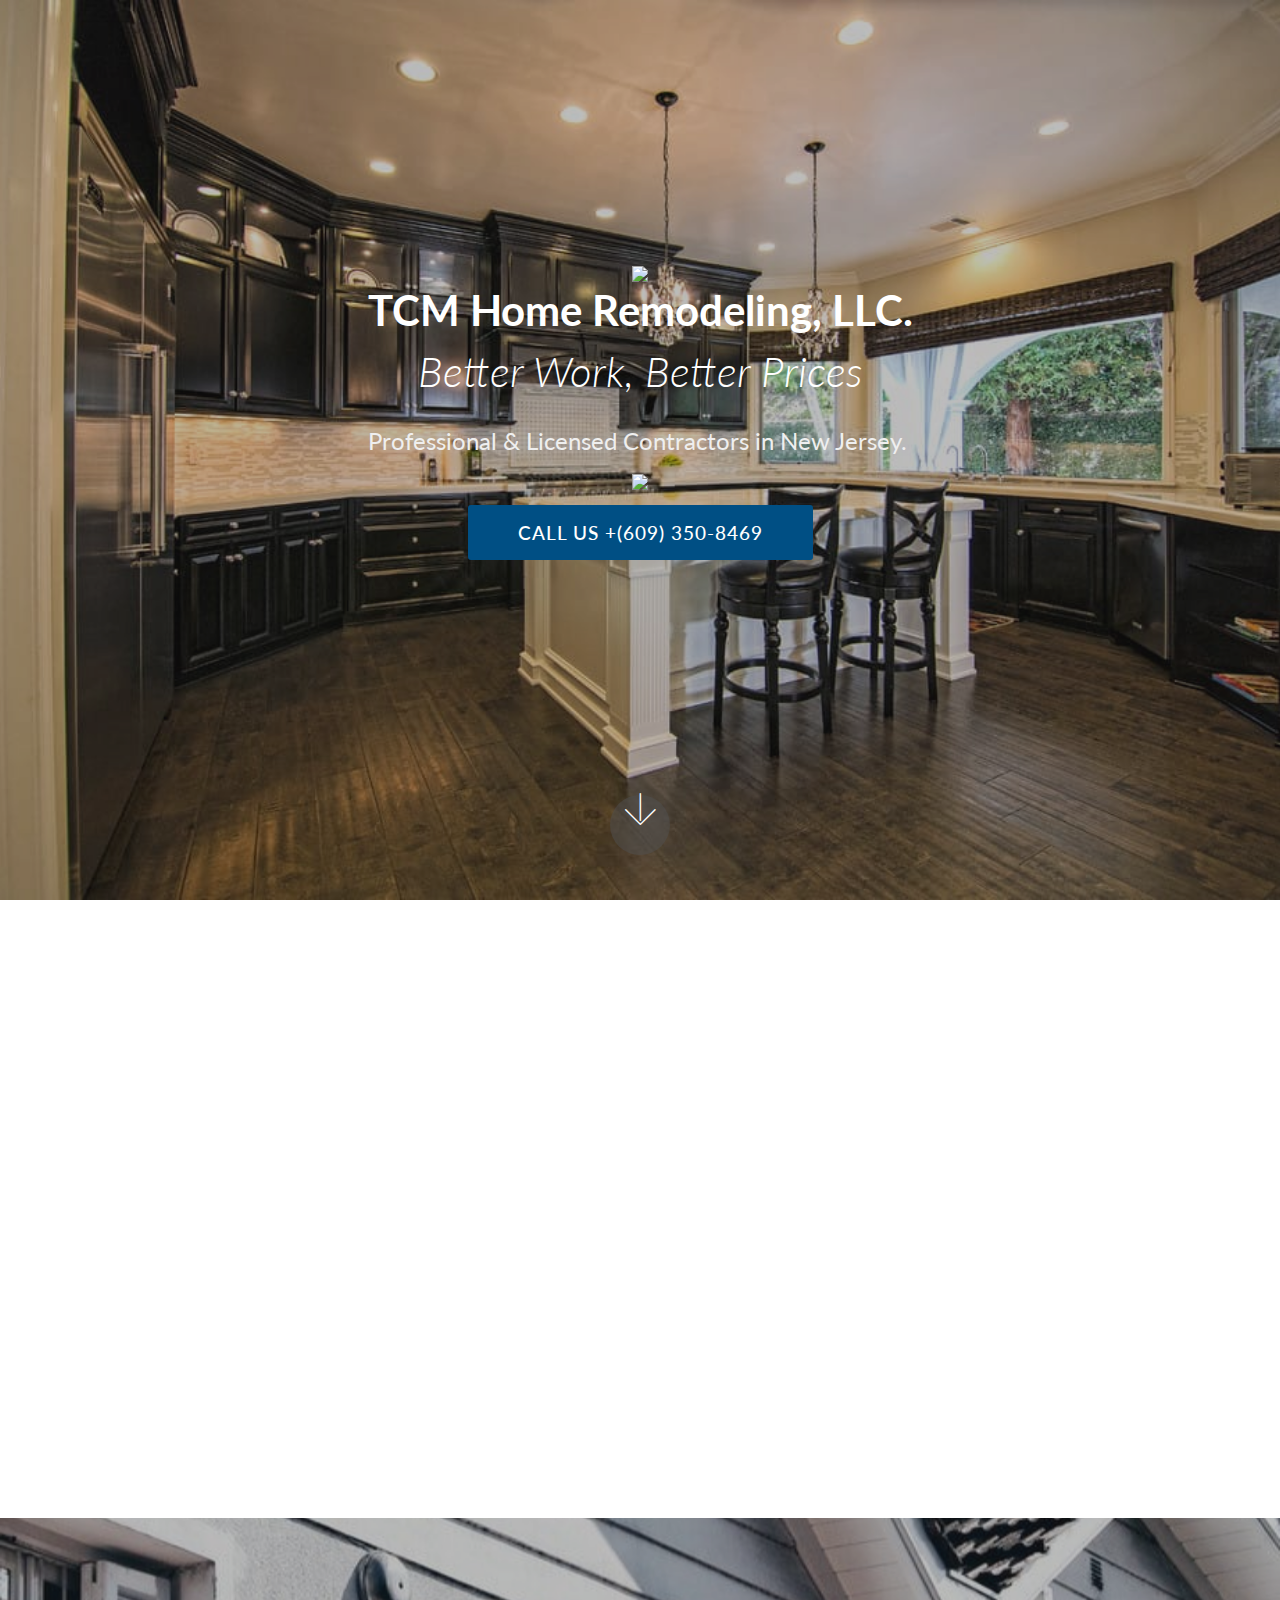
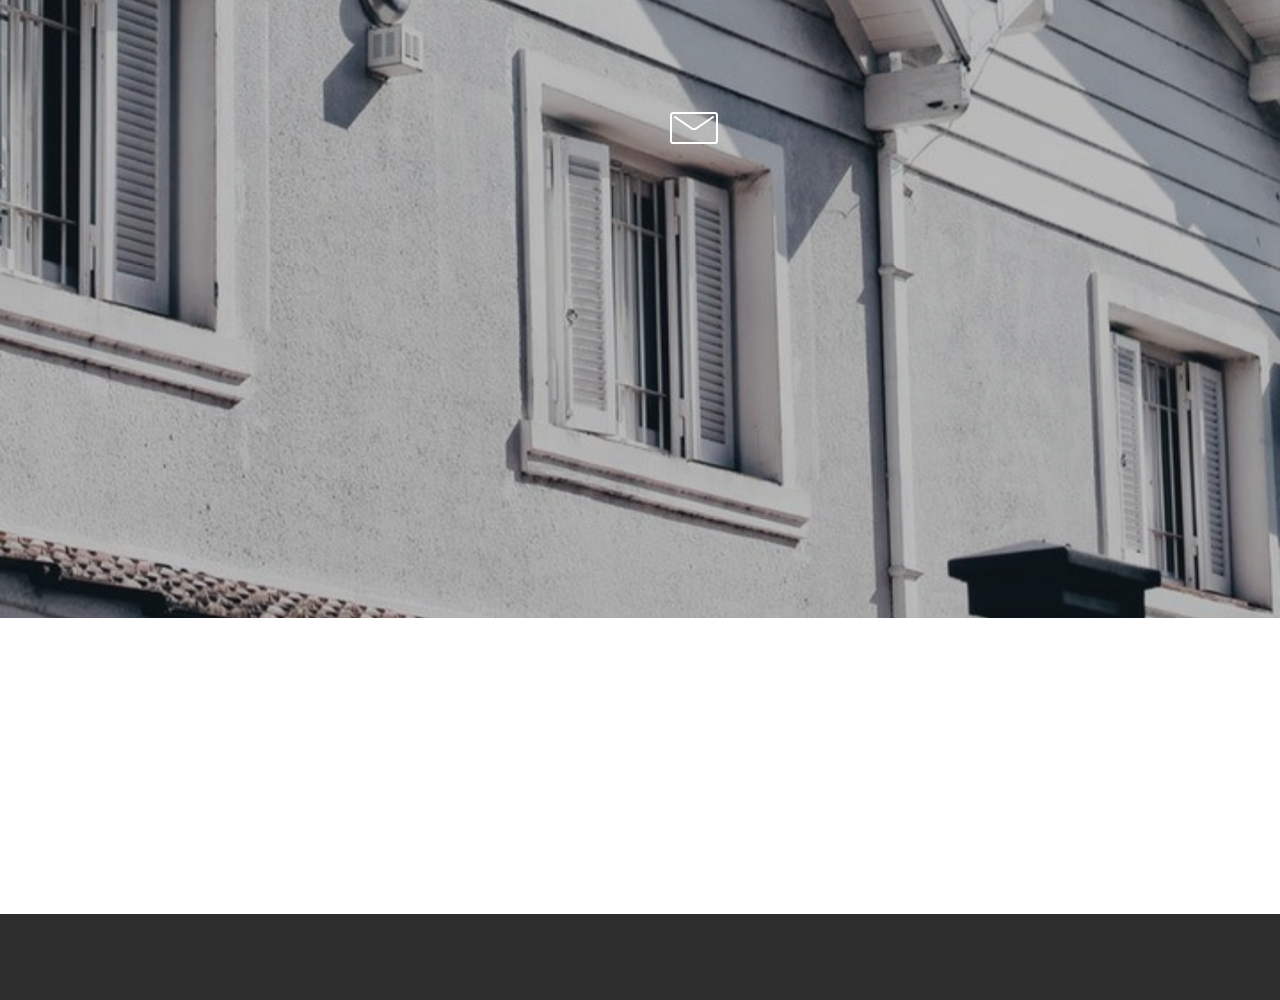
==== index.html @ a8c5493a "create github pages" ====
<!DOCTYPE html>
<html >
<head>
  <!-- Site made with Mobirise Website Builder v4.7.6, https://mobirise.com -->
  <meta charset="UTF-8">
  <meta http-equiv="X-UA-Compatible" content="IE=edge">
  <meta name="generator" content="Mobirise v4.7.6, mobirise.com">
  <meta name="viewport" content="width=device-width, initial-scale=1, minimum-scale=1">
  <link rel="shortcut icon" href="assets/images/logo-white-1.png" type="image/x-icon">
  <meta name="description" content="A Professional & Licensed South Jersey Home Remodeling Company. Better Work, Better Prices. Atlantic City, Egg Harbor Township, Marmora, Ocean City, Margate City, Cape May Court House, Avalon, Ventnor City, Absecon, Somers Point, Cape May">
  <title>TCM Home Remodeling, LLC. - Licensed Home Remolding Company in South Jersey for Kitchens Remodel, Concrete work, Flooring & Bathrooms</title>
  <link rel="stylesheet" href="assets/web/assets/mobirise-icons/mobirise-icons.css">
  <link rel="stylesheet" href="assets/tether/tether.min.css">
  <link rel="stylesheet" href="assets/bootstrap/css/bootstrap.min.css">
  <link rel="stylesheet" href="assets/bootstrap/css/bootstrap-grid.min.css">
  <link rel="stylesheet" href="assets/bootstrap/css/bootstrap-reboot.min.css">
  <link rel="stylesheet" href="assets/animatecss/animate.min.css">
  <link rel="stylesheet" href="assets/dropdown/css/style.css">
  <link rel="stylesheet" href="assets/socicon/css/styles.css">
  <link rel="stylesheet" href="assets/theme/css/style.css">
  <link rel="stylesheet" href="assets/mobirise/css/mbr-additional.css" type="text/css">
  
  
  <link rel="stylesheet" href="https://use.fontawesome.com/releases/v5.0.13/css/all.css" integrity="sha384-DNOHZ68U8hZfKXOrtjWvjxusGo9WQnrNx2sqG0tfsghAvtVlRW3tvkXWZh58N9jp" crossorigin="anonymous">

<link rel="stylesheet" type="text/css" href="https://www.tcmhomeremodeling.com/assets/fb-photos/src/jquery.fb.albumbrowser.css" />

<script type="text/javascript" src="https://www.tcmhomeremodeling.com/assets/fb-photos/src/jquery.fb.albumbrowser.js"></script>

<script type='application/ld+json'>
{
    "@context": "http://schema.org/",
    "@type": "LocalBusiness",
    "name": "TCM Home Remodeling, LLC.",
    "url": "https://www.tcmhomeremodeling.com/",
    "image": "https://www.tcmhomeremodeling.com/assets/images/32366538-1924872187804838-1667384678870417408-o.jpg",
    "description": "A Professional & Licensed South Jersey Home Remodeling Company.",
    "address": {
        "@type": "PostalAddress",
        "streetAddress": "66 E Laurel Drive",
        "addressLocality": "Somers Point",
        "addressRegion": "NJ",
        "postalCode": "08244-1721",
        "addressCountry": "USA",
        "telephone": "609-350-8469"
    }
}
</script>

<style>
.cid-qRZikE8RaZ {
    padding: 0 12em 75px;
}
.fb-account-info {
    display: none;
    }
    .fb-photo-thumb, .fb-photo-thumb-link {
    width: 383px;
    height: 220px;
  }
@media (max-width: 990px) {
  .cid-qRZikE8RaZ {
    padding: 0;
  }
.mbr-fullscreen {
    min-height: 72vh;
 }
.cid-qRYhP4WfUe .navbar-dropdown.bg-color.transparent.opened {
    background: #004f84;
}
 }
@media (max-width: 767px) {
.btn {
    font-size: 1.1rem !important;
 }
}
</style>
</head>
<body>

<!-- Google Analytics -->
<!-- Global site tag (gtag.js) - Google Analytics -->
<script async src="https://www.googletagmanager.com/gtag/js?id=UA-88956907-2"></script>
<script>
  window.dataLayer = window.dataLayer || [];
  function gtag(){dataLayer.push(arguments);}
  gtag('js', new Date());

  gtag('config', 'UA-88956907-2');
</script>

<script type="text/javascript">
        $(document).ready(function () {
            $(".fb-album-container").each(function () {
                $(this).FacebookAlbumBrowser({
                    account: "tcmhomeremodelingLLC",
                    accessToken: "1710787572361681|88841fe4f19b5d7445f90ec4f7ae62ac",
                    //skipAlbums: ["Profile Pictures", "Timeline Photos"],
                    //includeAlbums: ["Profile Pictures", "Timeline Photos"],
                    onlyAlbum: $(this).attr("data-album"),
                    showComments: false,
                    commentsLimit: 3,
                    showAccountInfo: true,
                    showImageCount: true,
                    showImageText: false,
                    shareButton: false,
                    albumsPageSize: 0,
                    thumbnailSize: 300,
                    photosPageSize: 1,
                    lightbox: true,
                    photosCheckbox: false,
					pluginImagesPath: "assets/fb-photos/src/",
                    likeButton: false,
                    shareButton: false,
                    addThis: "ra-52638e915dd79612",
                    photoChecked: function (photo) {
                        console.log("PHOTO CHECKED: " + photo.id + " - " + photo.url + " - " + photo.thumb);
                        console.log("CHECKED PHOTOS COUNT: " + this.checkedPhotos.length);
                    },
                    photoUnchecked: function (photo) {
                        console.log("PHOTO UNCHECKED: " + photo.id + " - " + photo.url + " - " + photo.thumb);
                        console.log("CHECKED PHOTOS COUNT: " + this.checkedPhotos.length);
                    },
                    albumSelected: function (photo) {
                        console.log("ALBUM CLICK: " + photo.id + " - " + photo.url + " - " + photo.thumb);
                    },
                    photoSelected: function (photo) {
                        console.log("PHOTO CLICK: " + photo.id + " - " + photo.url + " - " + photo.thumb);
                    }
                });
            });
        });
    </script>

<!-- Load Facebook SDK for JavaScript -->
<div id="fb-root"></div>
<script>(function(d, s, id) {
  var js, fjs = d.getElementsByTagName(s)[0];
  if (d.getElementById(id)) return;
  js = d.createElement(s); js.id = id;
  js.src = 'https://connect.facebook.net/en_US/sdk/xfbml.customerchat.js#xfbml=1&version=v2.12&autoLogAppEvents=1';
  fjs.parentNode.insertBefore(js, fjs);
}(document, 'script', 'facebook-jssdk'));</script>

<!-- Your customer chat code -->
<div class="fb-customerchat"
  attribution="setup_tool"
  page_id="1924870337805023">
</div>
<!-- /Google Analytics -->


  <section class="menu cid-qRYhP4WfUe" once="menu" id="menu2-i">

    

    <nav class="navbar navbar-expand beta-menu navbar-dropdown align-items-center navbar-toggleable-sm bg-color transparent">
        <button class="navbar-toggler navbar-toggler-right" type="button" data-toggle="collapse" data-target="#navbarSupportedContent" aria-controls="navbarSupportedContent" aria-expanded="false" aria-label="Toggle navigation">
            <div class="hamburger">
                <span></span>
                <span></span>
                <span></span>
                <span></span>
            </div>
        </button>
        <div class="menu-logo">
            <div class="navbar-brand">
                
                
            </div>
        </div>
        <div class="collapse navbar-collapse" id="navbarSupportedContent">
            <ul class="navbar-nav nav-dropdown nav-right navbar-nav-top-padding" data-app-modern-menu="true"><li class="nav-item">
                </li><li class="nav-item dropdown">
                </li></ul>
            
        </div>
    </nav>
</section>

<section class="engine"><a href="https://mobirise.me/k">develop free website</a></section><section class="cid-qRYeRBmWIY mbr-fullscreen" id="header2-f">

    

    <div class="mbr-overlay" style="opacity: 0.3; background-color: rgb(35, 35, 35);"></div>

    <div class="container align-center">
        <div class="row justify-content-md-center">
            <div class="mbr-white col-md-10">
                <img src="https://www.tcmhomeremodeling.com/assets/images/logo-white-1.png" style="height: 5.4rem;">
                <h1 class="mbr-section-title mbr-bold mbr-fonts-style display-2">TCM Home Remodeling, LLC.<br></h1>
                <h3 class="mbr-section-subtitle align-center mbr-light pb-3 mbr-fonts-style display-2"><em>Better Work, Better Prices</em></h3>
                <p class="mbr-text pb-0 mb-0 mbr-fonts-style display-5">Professional &amp; Licensed Contractors in New Jersey.&nbsp;<br>  
                <a href="https://www.homeadvisor.com/rated.TCMHomeRemodelingLLC.74815953.html" target="_blank"><img src="https://www.tcmhomeremodeling.com/assets/images/soap_screened_and_approved.png"></a>
                </p>
                <div class="mbr-section-btn mb-5"><a class="btn btn-md btn-primary display-4" href="tel:609-350-8469">CALL US +(609) 350-8469</a></div>
               <a href="https://www.facebook.com/TCM-Home-Remodeling-LLC-1924870337805023/"><i class="fab fa-facebook-square fa-2x mr-3"></i></a> <i class="fab fa-instagram fa-2x"></i> 
                
            </div>
        </div>
    </div>
    <div class="mbr-arrow hidden-sm-down" aria-hidden="true">
        <a href="#next">
            <i class="mbri-down mbr-iconfont"></i>
        </a>
    </div>
</section>

<section class="mbr-section content5 cid-qRZh2O5dAo" id="content5-t">

    

    

    <div class="container">
        <div class="media-container-row">
            <div class="title col-12 col-md-8">
                <h2 class="align-center mbr-bold mbr-white pt-0 pb-0 mbr-fonts-style display-2"><span style="font-weight: normal;"><img src="https://www.tcmhomeremodeling.com/assets/images/logo-1.png" class="text-center" style="width:150px;"></span><br>Our Work</h2>
              
            </div>
        </div>
    </div>
</section>

<section class="features3 cid-qRZikE8RaZ" id="features3-w">

    

    
    <div class="container">
        <div class="media-container-row">
            <div class="card p-2 col-12 col-md-6 col-lg-4 col-lg-3">
                <div class="card-wrapper">
                    <div class="fb-album-container col-3" data-album="1924873741138016"></div>
                    <div class="card-img">
                        <a href="https://www.facebook.com/pg/TCM-Home-Remodeling-LLC-1924870337805023/photos/?tab=album&album_id=1924873741138016"><img src="assets/images/32366538-1924872187804838-1667384678870417408-o-2.jpg" alt="tcm-kitchen-remodeling" title="tcm-kitchen-remodeling"></a>
                    </div>
                    <div class="card-box">
                        <h4 class="card-title mbr-fonts-style display-7"><strong>
                            KITCHENS</strong></h4>
                        
                    </div>
                    <div class="mbr-section-btn text-center"><a href="https://www.facebook.com/pg/TCM-Home-Remodeling-LLC-1924870337805023/photos/?tab=album&album_id=1924873741138016" class="btn btn-primary display-4" target="_blank">
                            View More
                        </a></div>
                </div>
            </div>

            <div class="card p-2 col-12 col-md-6 col-lg-4 col-lg-3">
                <div class="card-wrapper">
                    <div class="card-img">
                        <a href="https://www.facebook.com/pg/TCM-Home-Remodeling-LLC-1924870337805023/photos/?tab=album&album_id=1924879324470791"><img src="assets/images/32332512-1924880681137322-4947592477184884736-n-4.jpg" alt="tcm-concrete" title="tcm-concrete"></a>
                    </div>
                    <div class="card-box">
                        <h4 class="card-title mbr-fonts-style display-7"><strong>
                            CONCRETE</strong></h4>
                        
                    </div>
                    <div class="mbr-section-btn text-center"><a href="https://www.facebook.com/pg/TCM-Home-Remodeling-LLC-1924870337805023/photos/?tab=album&album_id=1924879324470791" class="btn btn-primary display-4" target="_blank">
                            View More
                        </a></div>
                </div>
            </div>

            <div class="card p-2 col-12 col-md-6 col-lg-4 col-lg-3">
                <div class="card-wrapper">
                    <div class="card-img">
                        <a href="https://www.facebook.com/pg/TCM-Home-Remodeling-LLC-1924870337805023/photos/?tab=album&album_id=1924876224471101"><img src="assets/images/32366538-1924872187804838-1667384678870417408-o-3.jpg" alt="tcm-flooring" title="tcm-flooring"></a>
                    </div>
                    <div class="card-box">
                        <h4 class="card-title mbr-fonts-style display-7"><strong>
                            FLOORING</strong></h4>
                        
                    </div>
                    <div class="mbr-section-btn text-center"><a href="https://www.facebook.com/pg/TCM-Home-Remodeling-LLC-1924870337805023/photos/?tab=album&album_id=1924876224471101" class="btn btn-primary display-4" target="_blank">
                            View More
                        </a></div>
                </div>
            </div>

            <div class="card p-2 col-12 col-md-6 col-lg-4 col-lg-3">
                <div class="card-wrapper">
                    <div class="card-img">
                        <a href="https://www.facebook.com/pg/tcmhomeremodelingLLC/photos/?tab=album&album_id=1926362820989108"><img src="assets/images/tcm-bathrooms-1.jpg" alt="tcm-bathrooms" title="tcm-bathrooms"></a>
                    </div>
                    <div class="card-box">
                        <h4 class="card-title mbr-fonts-style display-7"><strong>
                            BATHROOMS</strong></h4>
                        
                    </div>
                    <div class="mbr-section-btn text-center"><a href="https://www.facebook.com/pg/tcmhomeremodelingLLC/photos/?tab=album&album_id=1926362820989108" class="btn btn-primary display-4" target="_blank">
                            View More</a></div>
                </div>
            </div>
        </div>
    </div>
</section>

<section class="mbr-section form4 cid-qRZdJaaVl9 mbr-parallax-background" id="form4-r">

    

    <div class="mbr-overlay" style="opacity: 0.3; background-color: rgb(35, 35, 35);">
    </div>
    <div class="container">
        <div class="row">
            <div class="col-md-6">
                <div class="google-map"><iframe frameborder="0" style="border:0" src="https://www.google.com/maps/embed/v1/place?key=AIzaSyA0Dx_boXQiwvdz8sJHoYeZNVTdoWONYkU&amp;q=place_id:ChIJC-0bBzLAwIkRe-EDvdQxx-k" allowfullscreen=""></iframe></div>
            </div>
            <div class="col-md-6">
                <h2 class="pb-3 align-left mbr-fonts-style display-2"><strong>
                    Contact Us</strong></h2>
                <div>
                    <div class="icon-block pb-3">
                        <span class="icon-block__icon">
                            <span class="mbr-iconfont mbri-letter" style="color: rgb(255, 255, 255);"></span>
                        </span>
                        <h4 class="icon-block__title align-left mbr-fonts-style display-5">
                            Don't hesitate to contact us for a <br>FREE Consultation. &nbsp; &nbsp; &nbsp; &nbsp; &nbsp; &nbsp; &nbsp; &nbsp; &nbsp; &nbsp; &nbsp; &nbsp;&nbsp;</h4>
                    </div>
                    
                </div>
                <div data-form-type="formoid">
                    <div data-form-alert="" hidden="">Thanks for filling out the form!</div>
                    <form class="block mbr-form" action="https://mobirise.com/" method="post" data-form-title="Mobirise Form"><input type="hidden" name="email" data-form-email="true" value="aQsHIMU1xsvMCXr6r+FOAbXDycyaZKyP+f8ACnZuYrJOHOSSVwVxl3Lai1oBndd5PIUm1G4B1tIhal8iMrT4+djNmFLoriQGz3lazDeca4ykBJyrGgaJmjllxcnO52Pb" data-form-field="Email">
                        <div class="row">
                            <div class="col-md-6 multi-horizontal" data-for="name">
                                <input type="text" class="form-control input" name="name" data-form-field="Name" placeholder="Your Name" required="" id="name-form4-r">
                            </div>
                            <div class="col-md-6 multi-horizontal" data-for="phone">
                                <input type="text" class="form-control input" name="phone" data-form-field="Phone" placeholder="Phone" required="" id="phone-form4-r">
                            </div>
                            <div class="col-md-12" data-for="email">
                                <input type="text" class="form-control input" name="email" data-form-field="Email" placeholder="Email" required="" id="email-form4-r">
                            </div>
                            <div class="col-md-12" data-for="message">
                                <textarea class="form-control input" name="message" rows="3" data-form-field="Message" placeholder="Message" style="resize:none" id="message-form4-r"></textarea>
                            </div>
                            <div class="input-group-btn col-md-12" style="margin-top: 10px;">
                                <button href="" type="submit" class="btn btn-primary btn-form display-4">SEND MESSAGE</button>
                            </div>
                        </div>
                    </form>
                </div>
            </div>
        </div>
    </div>
</section>

<section class="cid-qRYeRBYgfn" id="footer1-g">

    

    

    <div class="container">
        <div class="media-container-row content text-white">
            <div class="col-12 col-md-3">
                <div class="media-wrap">
                    
                        <img src="assets/images/logo-1.png" alt="tcmhomeremodelingLLC-logo" title="tcmhomeremodelingLLC-logo">
                    
                </div>
            </div>
            <div class="col-12 col-md-3 mbr-fonts-style display-7">
                <h5 class="pb-3"></h5>
                <p class="mbr-text"><strong>TCM Home Remodeling, LLC.</strong><br>License #: 13VH09930600<strong><br></strong>66 E Laurel Drive<br>Somers Point, NJ &nbsp;08244-1721<br><a href="mailto:nfo@tcmhomeremodeling.com"><i class="fas fa-envelope"></i> info@tcmhomeremodeling.com</a><br><a href="mailto:info@tcmhomeremodeling.com"><br></a>
                    <a href="https://www.homeadvisor.com/rated.TCMHomeRemodelingLLC.74815953.html" target="_blank"><img src="https://www.tcmhomeremodeling.com/assets/images/soap_screened_and_approved.png" alt="homeadvisor"></a>
                </p>
            </div>
            <div class="col-12 col-md-3 mbr-fonts-style display-5">
                <h5 class="pb-3"></h5>
                <p class="mbr-text">Call Us: <br>&nbsp;<a href="tel:609-350-8469">(609) 350-8469 </a><a href="tel:609-350-8469"><br></a><br></p>
            </div>
            <div class="col-12 col-md-3 mbr-fonts-style display-7 d-none">
                <p class="mbr-text"></p>
            </div>
        </div>
        
    </div>
</section>

<section once="" class="cid-qRZfse0gcg" id="footer6-s">

    

    

    <div class="container">
        <div class="media-container-row align-center mbr-white">
            <div class="col-12">
                <p class="mbr-text mb-0 mbr-fonts-style display-7">
                    © Copyright 2018 TCM Home Remodeling LLC - All Rights Reserved
                </p>
            </div>
        </div>
    </div>
</section>


  <script src="assets/web/assets/jquery/jquery.min.js"></script>
  <script src="assets/popper/popper.min.js"></script>
  <script src="assets/tether/tether.min.js"></script>
  <script src="assets/bootstrap/js/bootstrap.min.js"></script>
  <script src="assets/smoothscroll/smooth-scroll.js"></script>
  <script src="assets/viewportchecker/jquery.viewportchecker.js"></script>
  <script src="assets/parallax/jarallax.min.js"></script>
  <script src="assets/dropdown/js/script.min.js"></script>
  <script src="assets/touchswipe/jquery.touch-swipe.min.js"></script>
  <script src="assets/theme/js/script.js"></script>
  <script src="assets/formoid/formoid.min.js"></script>
  
  
  <input name="animation" type="hidden">
  </body>
</html>
---- assets/web/assets/mobirise-icons/mobirise-icons.css ----
@font-face {
  font-family: 'MobiriseIcons';
  src:  url('mobirise-icons.eot?spat4u');
  src:  url('mobirise-icons.eot?spat4u#iefix') format('embedded-opentype'),
    url('mobirise-icons.ttf?spat4u') format('truetype'),
    url('mobirise-icons.woff?spat4u') format('woff'),
    url('mobirise-icons.svg?spat4u#MobiriseIcons') format('svg');
  font-weight: normal;
  font-style: normal;
}

[class^="mbri-"], [class*=" mbri-"] {
  /* use !important to prevent issues with browser extensions that change fonts */
  font-family: MobiriseIcons !important;
  speak: none;
  font-style: normal;
  font-weight: normal;
  font-variant: normal;
  text-transform: none;
  line-height: 1;

  /* Better Font Rendering =========== */
  -webkit-font-smoothing: antialiased;
  -moz-osx-font-smoothing: grayscale;
}

.mbri-add-submenu:before {
  content: "\e900";
}
.mbri-alert:before {
  content: "\e901";
}
.mbri-align-center:before {
  content: "\e902";
}
.mbri-align-justify:before {
  content: "\e903";
}
.mbri-align-left:before {
  content: "\e904";
}
.mbri-align-right:before {
  content: "\e905";
}
.mbri-android:before {
  content: "\e906";
}
.mbri-apple:before {
  content: "\e907";
}
.mbri-arrow-down:before {
  content: "\e908";
}
.mbri-arrow-next:before {
  content: "\e909";
}
.mbri-arrow-prev:before {
  content: "\e90a";
}
.mbri-arrow-up:before {
  content: "\e90b";
}
.mbri-bold:before {
  content: "\e90c";
}
.mbri-bookmark:before {
  content: "\e90d";
}
.mbri-bootstrap:before {
  content: "\e90e";
}
.mbri-briefcase:before {
  content: "\e90f";
}
.mbri-browse:before {
  content: "\e910";
}
.mbri-bulleted-list:before {
  content: "\e911";
}
.mbri-calendar:before {
  content: "\e912";
}
.mbri-camera:before {
  content: "\e913";
}
.mbri-cart-add:before {
  content: "\e914";
}
.mbri-cart-full:before {
  content: "\e915";
}
.mbri-cash:before {
  content: "\e916";
}
.mbri-change-style:before {
  content: "\e917";
}
.mbri-chat:before {
  content: "\e918";
}
.mbri-clock:before {
  content: "\e919";
}
.mbri-close:before {
  content: "\e91a";
}
.mbri-cloud:before {
  content: "\e91b";
}
.mbri-code:before {
  content: "\e91c";
}
.mbri-contact-form:before {
  content: "\e91d";
}
.mbri-credit-card:before {
  content: "\e91e";
}
.mbri-cursor-click:before {
  content: "\e91f";
}
.mbri-cust-feedback:before {
  content: "\e920";
}
.mbri-database:before {
  content: "\e921";
}
.mbri-delivery:before {
  content: "\e922";
}
.mbri-desktop:before {
  content: "\e923";
}
.mbri-devices:before {
  content: "\e924";
}
.mbri-down:before {
  content: "\e925";
}
.mbri-download:before {
  content: "\e989";
}
.mbri-drag-n-drop:before {
  content: "\e927";
}
.mbri-drag-n-drop2:before {
  content: "\e928";
}
.mbri-edit:before {
  content: "\e929";
}
.mbri-edit2:before {
  content: "\e92a";
}
.mbri-error:before {
  content: "\e92b";
}
.mbri-extension:before {
  content: "\e92c";
}
.mbri-features:before {
  content: "\e92d";
}
.mbri-file:before {
  content: "\e92e";
}
.mbri-flag:before {
  content: "\e92f";
}
.mbri-folder:before {
  content: "\e930";
}
.mbri-gift:before {
  content: "\e931";
}
.mbri-github:before {
  content: "\e932";
}
.mbri-globe:before {
  content: "\e933";
}
.mbri-globe-2:before {
  content: "\e934";
}
.mbri-growing-chart:before {
  content: "\e935";
}
.mbri-hearth:before {
  content: "\e936";
}
.mbri-help:before {
  content: "\e937";
}
.mbri-home:before {
  content: "\e938";
}
.mbri-hot-cup:before {
  content: "\e939";
}
.mbri-idea:before {
  content: "\e93a";
}
.mbri-image-gallery:before {
  content: "\e93b";
}
.mbri-image-slider:before {
  content: "\e93c";
}
.mbri-info:before {
  content: "\e93d";
}
.mbri-italic:before {
  content: "\e93e";
}
.mbri-key:before {
  content: "\e93f";
}
.mbri-laptop:before {
  content: "\e940";
}
.mbri-layers:before {
  content: "\e941";
}
.mbri-left-right:before {
  content: "\e942";
}
.mbri-left:before {
  content: "\e943";
}
.mbri-letter:before {
  content: "\e944";
}
.mbri-like:before {
  content: "\e945";
}
.mbri-link:before {
  content: "\e946";
}
.mbri-lock:before {
  content: "\e947";
}
.mbri-login:before {
  content: "\e948";
}
.mbri-logout:before {
  content: "\e949";
}
.mbri-magic-stick:before {
  content: "\e94a";
}
.mbri-map-pin:before {
  content: "\e94b";
}
.mbri-menu:before {
  content: "\e94c";
}
.mbri-mobile:before {
  content: "\e94d";
}
.mbri-mobile2:before {
  content: "\e94e";
}
.mbri-mobirise:before {
  content: "\e94f";
}
.mbri-more-horizontal:before {
  content: "\e950";
}
.mbri-more-vertical:before {
  content: "\e951";
}
.mbri-music:before {
  content: "\e952";
}
.mbri-new-file:before {
  content: "\e953";
}
.mbri-numbered-list:before {
  content: "\e954";
}
.mbri-opened-folder:before {
  content: "\e955";
}
.mbri-pages:before {
  content: "\e956";
}
.mbri-paper-plane:before {
  content: "\e957";
}
.mbri-paperclip:before {
  content: "\e958";
}
.mbri-photo:before {
  content: "\e959";
}
.mbri-photos:before {
  content: "\e95a";
}
.mbri-pin:before {
  content: "\e95b";
}
.mbri-play:before {
  content: "\e95c";
}
.mbri-plus:before {
  content: "\e95d";
}
.mbri-preview:before {
  content: "\e95e";
}
.mbri-print:before {
  content: "\e95f";
}
.mbri-protect:before {
  content: "\e960";
}
.mbri-question:before {
  content: "\e961";
}
.mbri-quote-left:before {
  content: "\e962";
}
.mbri-quote-right:before {
  content: "\e963";
}
.mbri-refresh:before {
  content: "\e964";
}
.mbri-responsive:before {
  content: "\e965";
}
.mbri-right:before {
  content: "\e966";
}
.mbri-rocket:before {
  content: "\e967";
}
.mbri-sad-face:before {
  content: "\e968";
}
.mbri-sale:before {
  content: "\e969";
}
.mbri-save:before {
  content: "\e96a";
}
.mbri-search:before {
  content: "\e96b";
}
.mbri-setting:before {
  content: "\e96c";
}
.mbri-setting2:before {
  content: "\e96d";
}
.mbri-setting3:before {
  content: "\e96e";
}
.mbri-share:before {
  content: "\e96f";
}
.mbri-shopping-bag:before {
  content: "\e970";
}
.mbri-shopping-basket:before {
  content: "\e971";
}
.mbri-shopping-cart:before {
  content: "\e972";
}
.mbri-sites:before {
  content: "\e973";
}
.mbri-smile-face:before {
  content: "\e974";
}
.mbri-speed:before {
  content: "\e975";
}
.mbri-star:before {
  content: "\e976";
}
.mbri-success:before {
  content: "\e977";
}
.mbri-sun:before {
  content: "\e978";
}
.mbri-sun2:before {
  content: "\e979";
}
.mbri-tablet:before {
  content: "\e97a";
}
.mbri-tablet-vertical:before {
  content: "\e97b";
}
.mbri-target:before {
  content: "\e97c";
}
.mbri-timer:before {
  content: "\e97d";
}
.mbri-to-ftp:before {
  content: "\e97e";
}
.mbri-to-local-drive:before {
  content: "\e97f";
}
.mbri-touch-swipe:before {
  content: "\e980";
}
.mbri-touch:before {
  content: "\e981";
}
.mbri-trash:before {
  content: "\e982";
}
.mbri-underline:before {
  content: "\e983";
}
.mbri-unlink:before {
  content: "\e984";
}
.mbri-unlock:before {
  content: "\e985";
}
.mbri-up-down:before {
  content: "\e986";
}
.mbri-up:before {
  content: "\e987";
}
.mbri-update:before {
  content: "\e988";
}
.mbri-upload:before {
 content: "\e926"; 
}
.mbri-user:before {
  content: "\e98a";
}
.mbri-user2:before {
  content: "\e98b";
}
.mbri-users:before {
  content: "\e98c";
}
.mbri-video:before {
  content: "\e98d";
}
.mbri-video-play:before {
  content: "\e98e";
}
.mbri-watch:before {
  content: "\e98f";
}
.mbri-website-theme:before {
  content: "\e990";
}
.mbri-wifi:before {
  content: "\e991";
}
.mbri-windows:before {
  content: "\e992";
}
.mbri-zoom-out:before {
  content: "\e993";
}
.mbri-redo:before {
  content: "\e994";
}
.mbri-undo:before {
  content: "\e995";
}
---- assets/dropdown/css/style.css ----
.navbar-dropdown {
  left: 0;
  padding: 0;
  position: absolute;
  right: 0;
  top: 0;
  transition: all 0.45s ease;
  z-index: 1030;
  background: #282828; }
  .navbar-dropdown .navbar-logo {
    margin-right: 0.8rem;
    transition: margin 0.3s ease-in-out;
    vertical-align: middle; }
    .navbar-dropdown .navbar-logo img {
      height: 3.125rem;
      transition: all 0.3s ease-in-out; }
    .navbar-dropdown .navbar-logo.mbr-iconfont {
      font-size: 3.125rem;
      line-height: 3.125rem; }
  .navbar-dropdown .navbar-caption {
    font-weight: 700;
    white-space: normal;
    vertical-align: -4px;
    line-height: 3.125rem !important; }
    .navbar-dropdown .navbar-caption, .navbar-dropdown .navbar-caption:hover {
      color: inherit;
      text-decoration: none; }
  .navbar-dropdown .mbr-iconfont + .navbar-caption {
    vertical-align: -1px; }
  .navbar-dropdown.navbar-fixed-top {
    position: fixed; }
  .navbar-dropdown .navbar-brand span {
    vertical-align: -4px; }
  .navbar-dropdown.bg-color.transparent {
    background: none; }
  .navbar-dropdown.navbar-short .navbar-brand {
    padding: 0.625rem 0; }
    .navbar-dropdown.navbar-short .navbar-brand span {
      vertical-align: -1px; }
  .navbar-dropdown.navbar-short .navbar-caption {
    line-height: 2.375rem !important;
    vertical-align: -2px; }
  .navbar-dropdown.navbar-short .navbar-logo {
    margin-right: 0.5rem; }
    .navbar-dropdown.navbar-short .navbar-logo img {
      height: 2.375rem; }
    .navbar-dropdown.navbar-short .navbar-logo.mbr-iconfont {
      font-size: 2.375rem;
      line-height: 2.375rem; }
  .navbar-dropdown.navbar-short .mbr-table-cell {
    height: 3.625rem; }
  .navbar-dropdown .navbar-close {
    left: 0.6875rem;
    position: fixed;
    top: 0.75rem;
    z-index: 1000; }
  .navbar-dropdown .hamburger-icon {
    content: "";
    display: inline-block;
    vertical-align: middle;
    width: 16px;
    -webkit-box-shadow: 0 -6px 0 1px #282828,0 0 0 1px #282828,0 6px 0 1px #282828;
    -moz-box-shadow: 0 -6px 0 1px #282828,0 0 0 1px #282828,0 6px 0 1px #282828;
    box-shadow: 0 -6px 0 1px #282828,0 0 0 1px #282828,0 6px 0 1px #282828; }

.dropdown-menu .dropdown-toggle[data-toggle="dropdown-submenu"]::after {
  border-bottom: 0.35em solid transparent;
  border-left: 0.35em solid;
  border-right: 0;
  border-top: 0.35em solid transparent;
  margin-left: 0.3rem; }

.dropdown-menu .dropdown-item:focus {
  outline: 0; }

.nav-dropdown {
  font-size: 0.75rem;
  font-weight: 500;
  height: auto !important; }
  .nav-dropdown .nav-btn {
    padding-left: 1rem; }
  .nav-dropdown .link {
    margin: .667em 1.667em;
    font-weight: 500;
    padding: 0;
    transition: color .2s ease-in-out; }
    .nav-dropdown .link.dropdown-toggle {
      margin-right: 2.583em; }
      .nav-dropdown .link.dropdown-toggle::after {
        margin-left: .25rem;
        border-top: 0.35em solid;
        border-right: 0.35em solid transparent;
        border-left: 0.35em solid transparent;
        border-bottom: 0; }
      .nav-dropdown .link.dropdown-toggle[aria-expanded="true"] {
        margin: 0;
        padding: 0.667em 3.263em  0.667em 1.667em; }
  .nav-dropdown .link::after,
  .nav-dropdown .dropdown-item::after {
    color: inherit; }
  .nav-dropdown .btn {
    font-size: 0.75rem;
    font-weight: 700;
    letter-spacing: 0;
    margin-bottom: 0;
    padding-left: 1.25rem;
    padding-right: 1.25rem; }
  .nav-dropdown .dropdown-menu {
    border-radius: 0;
    border: 0;
    left: 0;
    margin: 0;
    padding-bottom: 1.25rem;
    padding-top: 1.25rem;
    position: relative; }
  .nav-dropdown .dropdown-submenu {
    margin-left: 0.125rem;
    top: 0; }
  .nav-dropdown .dropdown-item {
    font-weight: 500;
    line-height: 2;
    padding: 0.3846em 4.615em 0.3846em 1.5385em;
    position: relative;
    transition: color .2s ease-in-out, background-color .2s ease-in-out; }
    .nav-dropdown .dropdown-item::after {
      margin-top: -0.3077em;
      position: absolute;
      right: 1.1538em;
      top: 50%; }
    .nav-dropdown .dropdown-item:focus, .nav-dropdown .dropdown-item:hover {
      background: none; }

@media (max-width: 767px) {
  .nav-dropdown.navbar-toggleable-sm {
    bottom: 0;
    display: none;
    left: 0;
    overflow-x: hidden;
    position: fixed;
    top: 0;
    transform: translateX(-100%);
    -ms-transform: translateX(-100%);
    -webkit-transform: translateX(-100%);
    width: 18.75rem;
    z-index: 999; } }
.nav-dropdown.navbar-toggleable-xl {
  bottom: 0;
  display: none;
  left: 0;
  overflow-x: hidden;
  position: fixed;
  top: 0;
  transform: translateX(-100%);
  -ms-transform: translateX(-100%);
  -webkit-transform: translateX(-100%);
  width: 18.75rem;
  z-index: 999; }

.nav-dropdown-sm {
  display: block !important;
  overflow-x: hidden;
  overflow: auto;
  padding-top: 3.875rem; }
  .nav-dropdown-sm::after {
    content: "";
    display: block;
    height: 3rem;
    width: 100%; }
  .nav-dropdown-sm.collapse.in ~ .navbar-close {
    display: block !important; }
  .nav-dropdown-sm.collapsing, .nav-dropdown-sm.collapse.in {
    transform: translateX(0);
    -ms-transform: translateX(0);
    -webkit-transform: translateX(0);
    transition: all 0.25s ease-out;
    -webkit-transition: all 0.25s ease-out;
    background: #282828; }
  .nav-dropdown-sm.collapsing[aria-expanded="false"] {
    transform: translateX(-100%);
    -ms-transform: translateX(-100%);
    -webkit-transform: translateX(-100%); }
  .nav-dropdown-sm .nav-item {
    display: block;
    margin-left: 0 !important;
    padding-left: 0; }
  .nav-dropdown-sm .link,
  .nav-dropdown-sm .dropdown-item {
    border-top: 1px dotted rgba(255, 255, 255, 0.1);
    font-size: 0.8125rem;
    line-height: 1.6;
    margin: 0 !important;
    padding: 0.875rem 2.4rem 0.875rem 1.5625rem !important;
    position: relative;
    white-space: normal; }
    .nav-dropdown-sm .link:focus, .nav-dropdown-sm .link:hover,
    .nav-dropdown-sm .dropdown-item:focus,
    .nav-dropdown-sm .dropdown-item:hover {
      background: rgba(0, 0, 0, 0.2) !important;
      color: #c0a375; }
  .nav-dropdown-sm .nav-btn {
    position: relative;
    padding: 1.5625rem 1.5625rem 0 1.5625rem; }
    .nav-dropdown-sm .nav-btn::before {
      border-top: 1px dotted rgba(255, 255, 255, 0.1);
      content: "";
      left: 0;
      position: absolute;
      top: 0;
      width: 100%; }
    .nav-dropdown-sm .nav-btn + .nav-btn {
      padding-top: 0.625rem; }
      .nav-dropdown-sm .nav-btn + .nav-btn::before {
        display: none; }
  .nav-dropdown-sm .btn {
    padding: 0.625rem 0; }
  .nav-dropdown-sm .dropdown-toggle[data-toggle="dropdown-submenu"]::after {
    margin-left: .25rem;
    border-top: 0.35em solid;
    border-right: 0.35em solid transparent;
    border-left: 0.35em solid transparent;
    border-bottom: 0; }
  .nav-dropdown-sm .dropdown-toggle[data-toggle="dropdown-submenu"][aria-expanded="true"]::after {
    border-top: 0;
    border-right: 0.35em solid transparent;
    border-left: 0.35em solid transparent;
    border-bottom: 0.35em solid; }
  .nav-dropdown-sm .dropdown-menu {
    margin: 0;
    padding: 0;
    position: relative;
    top: 0;
    left: 0;
    width: 100%;
    border: 0;
    float: none;
    border-radius: 0;
    background: none; }
  .nav-dropdown-sm .dropdown-submenu {
    left: 100%;
    margin-left: 0.125rem;
    margin-top: -1.25rem;
    top: 0; }

.navbar-toggleable-sm .nav-dropdown .dropdown-menu {
  position: absolute; }

.navbar-toggleable-sm .nav-dropdown .dropdown-submenu {
  left: 100%;
  margin-left: 0.125rem;
  margin-top: -1.25rem;
  top: 0; }

.navbar-toggleable-sm.opened .nav-dropdown .dropdown-menu {
  position: relative; }

.navbar-toggleable-sm.opened .nav-dropdown .dropdown-submenu {
  left: 0;
  margin-left: 00rem;
  margin-top: 0rem;
  top: 0; }

.is-builder .nav-dropdown.collapsing {
  transition: none !important; }

/*# sourceMappingURL=style.css.map */
---- assets/socicon/css/styles.css ----
@charset "UTF-8";

@font-face {
  font-family: "socicon";
  src:url("../fonts/socicon.eot");
  src:url("../fonts/socicon.eot?#iefix") format("embedded-opentype"),
    url("../fonts/socicon.woff") format("woff"),
    url("../fonts/socicon.ttf") format("truetype"),
    url("../fonts/socicon.svg#socicon") format("svg");
  font-weight: normal;
  font-style: normal;

}

[data-icon]:before {
  font-family: "socicon" !important;
  content: attr(data-icon);
  font-style: normal !important;
  font-weight: normal !important;
  font-variant: normal !important;
  text-transform: none !important;
  speak: none;
  line-height: 1;
  -webkit-font-smoothing: antialiased;
  -moz-osx-font-smoothing: grayscale;
}

[class^="socicon-"]:before,
[class*=" socicon-"]:before {
  font-family: "socicon" !important;
  font-style: normal !important;
  font-weight: normal !important;
  font-variant: normal !important;
  text-transform: none !important;
  speak: none;
  line-height: 1;
  -webkit-font-smoothing: antialiased;
  -moz-osx-font-smoothing: grayscale;
}

.socicon-modelmayhem:before {
  content: "\e000";
}
.socicon-mixcloud:before {
  content: "\e001";
}
.socicon-drupal:before {
  content: "\e002";
}
.socicon-swarm:before {
  content: "\e003";
}
.socicon-istock:before {
  content: "\e004";
}
.socicon-yammer:before {
  content: "\e005";
}
.socicon-ello:before {
  content: "\e006";
}
.socicon-stackoverflow:before {
  content: "\e007";
}
.socicon-persona:before {
  content: "\e008";
}
.socicon-triplej:before {
  content: "\e009";
}
.socicon-houzz:before {
  content: "\e00a";
}
.socicon-rss:before {
  content: "\e00b";
}
.socicon-paypal:before {
  content: "\e00c";
}
.socicon-odnoklassniki:before {
  content: "\e00d";
}
.socicon-airbnb:before {
  content: "\e00e";
}
.socicon-periscope:before {
  content: "\e00f";
}
.socicon-outlook:before {
  content: "\e010";
}
.socicon-coderwall:before {
  content: "\e011";
}
.socicon-tripadvisor:before {
  content: "\e012";
}
.socicon-appnet:before {
  content: "\e013";
}
.socicon-goodreads:before {
  content: "\e014";
}
.socicon-tripit:before {
  content: "\e015";
}
.socicon-lanyrd:before {
  content: "\e016";
}
.socicon-slideshare:before {
  content: "\e017";
}
.socicon-buffer:before {
  content: "\e018";
}
.socicon-disqus:before {
  content: "\e019";
}
.socicon-vkontakte:before {
  content: "\e01a";
}
.socicon-whatsapp:before {
  content: "\e01b";
}
.socicon-patreon:before {
  content: "\e01c";
}
.socicon-storehouse:before {
  content: "\e01d";
}
.socicon-pocket:before {
  content: "\e01e";
}
.socicon-mail:before {
  content: "\e01f";
}
.socicon-blogger:before {
  content: "\e020";
}
.socicon-technorati:before {
  content: "\e021";
}
.socicon-reddit:before {
  content: "\e022";
}
.socicon-dribbble:before {
  content: "\e023";
}
.socicon-stumbleupon:before {
  content: "\e024";
}
.socicon-digg:before {
  content: "\e025";
}
.socicon-envato:before {
  content: "\e026";
}
.socicon-behance:before {
  content: "\e027";
}
.socicon-delicious:before {
  content: "\e028";
}
.socicon-deviantart:before {
  content: "\e029";
}
.socicon-forrst:before {
  content: "\e02a";
}
.socicon-play:before {
  content: "\e02b";
}
.socicon-zerply:before {
  content: "\e02c";
}
.socicon-wikipedia:before {
  content: "\e02d";
}
.socicon-apple:before {
  content: "\e02e";
}
.socicon-flattr:before {
  content: "\e02f";
}
.socicon-github:before {
  content: "\e030";
}
.socicon-renren:before {
  content: "\e031";
}
.socicon-friendfeed:before {
  content: "\e032";
}
.socicon-newsvine:before {
  content: "\e033";
}
.socicon-identica:before {
  content: "\e034";
}
.socicon-bebo:before {
  content: "\e035";
}
.socicon-zynga:before {
  content: "\e036";
}
.socicon-steam:before {
  content: "\e037";
}
.socicon-xbox:before {
  content: "\e038";
}
.socicon-windows:before {
  content: "\e039";
}
.socicon-qq:before {
  content: "\e03a";
}
.socicon-douban:before {
  content: "\e03b";
}
.socicon-meetup:before {
  content: "\e03c";
}
.socicon-playstation:before {
  content: "\e03d";
}
.socicon-android:before {
  content: "\e03e";
}
.socicon-snapchat:before {
  content: "\e03f";
}
.socicon-twitter:before {
  content: "\e040";
}
.socicon-facebook:before {
  content: "\e041";
}
.socicon-googleplus:before {
  content: "\e042";
}
.socicon-pinterest:before {
  content: "\e043";
}
.socicon-foursquare:before {
  content: "\e044";
}
.socicon-yahoo:before {
  content: "\e045";
}
.socicon-skype:before {
  content: "\e046";
}
.socicon-yelp:before {
  content: "\e047";
}
.socicon-feedburner:before {
  content: "\e048";
}
.socicon-linkedin:before {
  content: "\e049";
}
.socicon-viadeo:before {
  content: "\e04a";
}
.socicon-xing:before {
  content: "\e04b";
}
.socicon-myspace:before {
  content: "\e04c";
}
.socicon-soundcloud:before {
  content: "\e04d";
}
.socicon-spotify:before {
  content: "\e04e";
}
.socicon-grooveshark:before {
  content: "\e04f";
}
.socicon-lastfm:before {
  content: "\e050";
}
.socicon-youtube:before {
  content: "\e051";
}
.socicon-vimeo:before {
  content: "\e052";
}
.socicon-dailymotion:before {
  content: "\e053";
}
.socicon-vine:before {
  content: "\e054";
}
.socicon-flickr:before {
  content: "\e055";
}
.socicon-500px:before {
  content: "\e056";
}
.socicon-wordpress:before {
  content: "\e058";
}
.socicon-tumblr:before {
  content: "\e059";
}
.socicon-twitch:before {
  content: "\e05a";
}
.socicon-8tracks:before {
  content: "\e05b";
}
.socicon-amazon:before {
  content: "\e05c";
}
.socicon-icq:before {
  content: "\e05d";
}
.socicon-smugmug:before {
  content: "\e05e";
}
.socicon-ravelry:before {
  content: "\e05f";
}
.socicon-weibo:before {
  content: "\e060";
}
.socicon-baidu:before {
  content: "\e061";
}
.socicon-angellist:before {
  content: "\e062";
}
.socicon-ebay:before {
  content: "\e063";
}
.socicon-imdb:before {
  content: "\e064";
}
.socicon-stayfriends:before {
  content: "\e065";
}
.socicon-residentadvisor:before {
  content: "\e066";
}
.socicon-google:before {
  content: "\e067";
}
.socicon-yandex:before {
  content: "\e068";
}
.socicon-sharethis:before {
  content: "\e069";
}
.socicon-bandcamp:before {
  content: "\e06a";
}
.socicon-itunes:before {
  content: "\e06b";
}
.socicon-deezer:before {
  content: "\e06c";
}
.socicon-telegram:before {
  content: "\e06e";
}
.socicon-openid:before {
  content: "\e06f";
}
.socicon-amplement:before {
  content: "\e070";
}
.socicon-viber:before {
  content: "\e071";
}
.socicon-zomato:before {
  content: "\e072";
}
.socicon-draugiem:before {
  content: "\e074";
}
.socicon-endomodo:before {
  content: "\e075";
}
.socicon-filmweb:before {
  content: "\e076";
}
.socicon-stackexchange:before {
  content: "\e077";
}
.socicon-wykop:before {
  content: "\e078";
}
.socicon-teamspeak:before {
  content: "\e079";
}
.socicon-teamviewer:before {
  content: "\e07a";
}
.socicon-ventrilo:before {
  content: "\e07b";
}
.socicon-younow:before {
  content: "\e07c";
}
.socicon-raidcall:before {
  content: "\e07d";
}
.socicon-mumble:before {
  content: "\e07e";
}
.socicon-medium:before {
  content: "\e06d";
}
.socicon-bebee:before {
  content: "\e07f";
}
.socicon-hitbox:before {
  content: "\e080";
}
.socicon-reverbnation:before {
  content: "\e081";
}
.socicon-formulr:before {
  content: "\e082";
}
.socicon-instagram:before {
  content: "\e057";
}
.socicon-battlenet:before {
  content: "\e083";
}
.socicon-chrome:before {
  content: "\e084";
}
.socicon-discord:before {
  content: "\e086";
}
.socicon-issuu:before {
  content: "\e087";
}
.socicon-macos:before {
  content: "\e088";
}
.socicon-firefox:before {
  content: "\e089";
}
.socicon-opera:before {
  content: "\e08d";
}
.socicon-keybase:before {
  content: "\e090";
}
.socicon-alliance:before {
  content: "\e091";
}
.socicon-livejournal:before {
  content: "\e092";
}
.socicon-googlephotos:before {
  content: "\e093";
}
.socicon-horde:before {
  content: "\e094";
}
.socicon-etsy:before {
  content: "\e095";
}
.socicon-zapier:before {
  content: "\e096";
}
.socicon-google-scholar:before {
  content: "\e097";
}
.socicon-researchgate:before {
  content: "\e098";
}
.socicon-wechat:before {
  content: "\e099";
}
.socicon-strava:before {
  content: "\e09a";
}
.socicon-line:before {
  content: "\e09b";
}
.socicon-lyft:before {
  content: "\e09c";
}
.socicon-uber:before {
  content: "\e09d";
}
.socicon-songkick:before {
  content: "\e09e";
}
.socicon-viewbug:before {
  content: "\e09f";
}
.socicon-googlegroups:before {
  content: "\e0a0";
}
.socicon-quora:before {
  content: "\e073";
}
.socicon-diablo:before {
  content: "\e085";
}
.socicon-blizzard:before {
  content: "\e0a1";
}
.socicon-hearthstone:before {
  content: "\e08b";
}
.socicon-heroes:before {
  content: "\e08a";
}
.socicon-overwatch:before {
  content: "\e08c";
}
.socicon-warcraft:before {
  content: "\e08e";
}
.socicon-starcraft:before {
  content: "\e08f";
}
.socicon-beam:before {
  content: "\e0a2";
}
.socicon-curse:before {
  content: "\e0a3";
}
.socicon-player:before {
  content: "\e0a4";
}
.socicon-streamjar:before {
  content: "\e0a5";
}
.socicon-nintendo:before {
  content: "\e0a6";
}
.socicon-hellocoton:before {
  content: "\e0a7";
}
---- assets/theme/css/style.css ----
/*!
 * Mobirise v4 theme (https://mobirise.com/)
 * Copyright 2017 Mobirise
 */
section {
  background-color: #eeeeee; }

section,
.container,
.container-fluid {
  position: relative;
  word-wrap: break-word; }

a.mbr-iconfont:hover {
  text-decoration: none; }

.article .lead p, .article .lead ul, .article .lead ol, .article .lead pre, .article .lead blockquote {
  margin-bottom: 0; }

a {
  font-style: normal;
  font-weight: 400;
  cursor: pointer; }
  a, a:hover {
    text-decoration: none; }

figure {
  margin-bottom: 0; }

body {
  color: #232323; }

h1, h2, h3, h4, h5, h6,
.h1, .h2, .h3, .h4, .h5, .h6,
.display-1, .display-2, .display-3, .display-4 {
  line-height: 1;
  word-break: break-word;
  word-wrap: break-word; }

b, strong {
  font-weight: bold; }

blockquote {
  padding: 10px 0 10px 20px;
  position: relative;
  border-left: 2px solid;
  border-color: #ff3366; }

input:-webkit-autofill, input:-webkit-autofill:hover, input:-webkit-autofill:focus, input:-webkit-autofill:active {
  transition-delay: 9999s;
  transition-property: background-color, color; }

textarea[type="hidden"] {
  display: none; }

body {
  position: relative; }

section {
  background-position: 50% 50%;
  background-repeat: no-repeat;
  background-size: cover; }
  section .mbr-background-video,
  section .mbr-background-video-preview {
    position: absolute;
    bottom: 0;
    left: 0;
    right: 0;
    top: 0; }

.hidden {
  visibility: hidden; }

.mbr-z-index20 {
  z-index: 20; }

/*! Base colors */
.mbr-white {
  color: #ffffff; }

.mbr-black {
  color: #000000; }

.mbr-bg-white {
  background-color: #ffffff; }

.mbr-bg-black {
  background-color: #000000; }

/*! Text-aligns */
.align-left {
  text-align: left; }

.align-center {
  text-align: center; }

.align-right {
  text-align: right; }

@media (max-width: 767px) {
  .align-left, .align-center, .align-right, .mbr-section-btn, .mbr-section-title {
    text-align: center; } }
/*! Font-weight  */
.mbr-light {
  font-weight: 300; }

.mbr-regular {
  font-weight: 400; }

.mbr-semibold {
  font-weight: 500; }

.mbr-bold {
  font-weight: 700; }

/*! Media  */
.media-size-item {
  -webkit-flex: 1 1 auto;
  -moz-flex: 1 1 auto;
  -ms-flex: 1 1 auto;
  -o-flex: 1 1 auto;
  flex: 1 1 auto; }

.media-content {
  -webkit-flex-basis: 100%;
  flex-basis: 100%; }

.media-container-row {
  display: -ms-flexbox;
  display: -webkit-flex;
  display: flex;
  -webkit-flex-direction: row;
  -ms-flex-direction: row;
  flex-direction: row;
  -webkit-flex-wrap: wrap;
  -ms-flex-wrap: wrap;
  flex-wrap: wrap;
  -webkit-justify-content: center;
  -ms-flex-pack: center;
  justify-content: center;
  -webkit-align-content: center;
  -ms-flex-line-pack: center;
  align-content: center;
  -webkit-align-items: start;
  -ms-flex-align: start;
  align-items: start; }
  .media-container-row .media-size-item {
    width: 400px; }

.media-container-column {
  display: -ms-flexbox;
  display: -webkit-flex;
  display: flex;
  -webkit-flex-direction: column;
  -ms-flex-direction: column;
  flex-direction: column;
  -webkit-flex-wrap: wrap;
  -ms-flex-wrap: wrap;
  flex-wrap: wrap;
  -webkit-justify-content: center;
  -ms-flex-pack: center;
  justify-content: center;
  -webkit-align-content: center;
  -ms-flex-line-pack: center;
  align-content: center;
  -webkit-align-items: stretch;
  -ms-flex-align: stretch;
  align-items: stretch; }
  .media-container-column > * {
    width: 100%; }

@media (min-width: 992px) {
  .media-container-row {
    -webkit-flex-wrap: nowrap;
    -ms-flex-wrap: nowrap;
    flex-wrap: nowrap; } }
figure {
  overflow: hidden; }

figure[mbr-media-size] {
  transition: width 0.1s; }

.mbr-figure img, .mbr-figure iframe {
  display: block;
  width: 100%; }

.card {
  background-color: transparent;
  border: none; }

.card-img {
  text-align: center;
  flex-shrink: 0; }

.media {
  max-width: 100%;
  margin: 0 auto; }

.mbr-figure {
  -ms-flex-item-align: center;
  -ms-grid-row-align: center;
  -webkit-align-self: center;
  align-self: center; }

.media-container > div {
  max-width: 100%; }

.mbr-figure img, .card-img img {
  width: 100%; }

@media (max-width: 991px) {
  .media-size-item {
    width: auto !important; }

  .media {
    width: auto; }

  .mbr-figure {
    width: 100% !important; } }
/*! Buttons */
.mbr-section-btn {
  margin-left: -.25rem;
  margin-right: -.25rem;
  font-size: 0; }

nav .mbr-section-btn {
  margin-left: 0rem;
  margin-right: 0rem; }

/*! Btn icon margin */
.btn .mbr-iconfont, .btn.btn-sm .mbr-iconfont {
  cursor: pointer;
  margin-right: 0.5rem; }

.btn.btn-md .mbr-iconfont, .btn.btn-md .mbr-iconfont {
  margin-right: 0.8rem; }

.mbr-regular {
  font-weight: 400; }

.mbr-semibold {
  font-weight: 500; }

.mbr-bold {
  font-weight: 700; }

[type="submit"] {
  -webkit-appearance: none; }

/*! Full-screen */
.mbr-fullscreen .mbr-overlay {
  min-height: 100vh; }

.mbr-fullscreen {
  display: flex;
  display: -webkit-flex;
  display: -moz-flex;
  display: -ms-flex;
  display: -o-flex;
  align-items: center;
  -webkit-align-items: center;
  min-height: 100vh;
  padding-top: 3rem;
  padding-bottom: 3rem; }

/*! Map */
.map {
  height: 25rem;
  position: relative; }
  .map iframe {
    width: 100%;
    height: 100%; }

/* Form */
.form-asterisk {
  font-family: initial;
  position: absolute;
  top: -2px;
  font-weight: normal; }

/*! Scroll to top arrow */
.mbr-arrow-up {
  bottom: 25px;
  right: 90px;
  position: fixed;
  text-align: right;
  z-index: 5000;
  color: #ffffff;
  font-size: 32px;
  transform: rotate(180deg);
  -webkit-transform: rotate(180deg); }

.mbr-arrow-up a {
  background: rgba(0, 0, 0, 0.2);
  border-radius: 3px;
  color: #fff;
  display: inline-block;
  height: 60px;
  width: 60px;
  outline-style: none !important;
  position: relative;
  text-decoration: none;
  transition: all .3s ease-in-out;
  cursor: pointer;
  text-align: center; }
  .mbr-arrow-up a:hover {
    background-color: rgba(0, 0, 0, 0.4); }
  .mbr-arrow-up a i {
    line-height: 60px; }

.mbr-arrow-up-icon {
  display: block;
  color: #fff; }

.mbr-arrow-up-icon::before {
  content: "\203a";
  display: inline-block;
  font-family: serif;
  font-size: 32px;
  line-height: 1;
  font-style: normal;
  position: relative;
  top: 6px;
  left: -4px;
  -webkit-transform: rotate(-90deg);
  transform: rotate(-90deg); }

/*! Arrow Down */
.mbr-arrow {
  position: absolute;
  bottom: 45px;
  left: 50%;
  width: 60px;
  height: 60px;
  cursor: pointer;
  background-color: rgba(80, 80, 80, 0.5);
  border-radius: 50%;
  -webkit-transform: translateX(-50%);
  transform: translateX(-50%); }
  .mbr-arrow > a {
    display: inline-block;
    text-decoration: none;
    outline-style: none;
    -webkit-animation: arrowdown 1.7s ease-in-out infinite;
    animation: arrowdown 1.7s ease-in-out infinite; }
    .mbr-arrow > a > i {
      position: absolute;
      top: -2px;
      left: 15px;
      font-size: 2rem; }

@keyframes arrowdown {
  0% {
    transform: translateY(0px);
    -webkit-transform: translateY(0px); }
  50% {
    transform: translateY(-5px);
    -webkit-transform: translateY(-5px); }
  100% {
    transform: translateY(0px);
    -webkit-transform: translateY(0px); } }
@-webkit-keyframes arrowdown {
  0% {
    transform: translateY(0px);
    -webkit-transform: translateY(0px); }
  50% {
    transform: translateY(-5px);
    -webkit-transform: translateY(-5px); }
  100% {
    transform: translateY(0px);
    -webkit-transform: translateY(0px); } }
@media (max-width: 500px) {
  .mbr-arrow-up {
    left: 50%;
    right: auto;
    transform: translateX(-50%) rotate(180deg);
    -webkit-transform: translateX(-50%) rotate(180deg); } }
/*Gradients animation*/
@keyframes gradient-animation {
  from {
    background-position: 0% 100%;
    animation-timing-function: ease-in-out; }
  to {
    background-position: 100% 0%;
    animation-timing-function: ease-in-out; } }
@-webkit-keyframes gradient-animation {
  from {
    background-position: 0% 100%;
    animation-timing-function: ease-in-out; }
  to {
    background-position: 100% 0%;
    animation-timing-function: ease-in-out; } }
.bg-gradient {
  background-size: 200% 200%;
  animation: gradient-animation 5s infinite alternate;
  -webkit-animation: gradient-animation 5s infinite alternate; }

.menu .navbar-brand {
  display: -webkit-flex; }
  .menu .navbar-brand span {
    display: flex;
    display: -webkit-flex; }
  .menu .navbar-brand .navbar-caption-wrap {
    display: -webkit-flex; }
  .menu .navbar-brand .navbar-logo img {
    display: -webkit-flex; }
@media (min-width: 768px) and (max-width: 991px) {
  .menu .navbar-toggleable-sm .navbar-nav {
    display: -webkit-box;
    display: -webkit-flex;
    display: -ms-flexbox; } }
@media (min-width: 992px) {
  .menu .navbar-nav.nav-dropdown {
    display: -webkit-flex; }
  .menu .navbar-toggleable-sm .navbar-collapse {
    display: -webkit-flex !important; } }

/*# sourceMappingURL=style.css.map */
.engine {
	position: absolute;
	text-indent: -2400px;
	text-align: center;
	padding: 0;
	top: 0;
	left: -2400px;
}
---- assets/mobirise/css/mbr-additional.css ----
@import url(https://fonts.googleapis.com/css?family=Rubik:300,300i,400,400i,500,500i,700,700i,900,900i);
@import url(https://fonts.googleapis.com/css?family=Lato:100,100i,300,300i,400,400i,700,700i,900,900i);





body {
  font-style: normal;
  line-height: 1.5;
}
.mbr-section-title {
  font-style: normal;
  line-height: 1.2;
}
.mbr-section-subtitle {
  line-height: 1.3;
}
.mbr-text {
  font-style: normal;
  line-height: 1.6;
}
.display-1 {
  font-family: 'Rubik', sans-serif;
  font-size: 4.25rem;
}
.display-1 > .mbr-iconfont {
  font-size: 6.8rem;
}
.display-2 {
  font-family: 'Lato', sans-serif;
  font-size: 2.6rem;
}
.display-2 > .mbr-iconfont {
  font-size: 4.16rem;
}
.display-4 {
  font-family: 'Lato', sans-serif;
  font-size: 1.2rem;
}
.display-4 > .mbr-iconfont {
  font-size: 1.92rem;
}
.display-5 {
  font-family: 'Lato', sans-serif;
  font-size: 1.5rem;
}
.display-5 > .mbr-iconfont {
  font-size: 2.4rem;
}
.display-7 {
  font-family: 'Lato', sans-serif;
  font-size: 1rem;
}
.display-7 > .mbr-iconfont {
  font-size: 1.6rem;
}
/* ---- Fluid typography for mobile devices ---- */
/* 1.4 - font scale ratio ( bootstrap == 1.42857 ) */
/* 100vw - current viewport width */
/* (48 - 20)  48 == 48rem == 768px, 20 == 20rem == 320px(minimal supported viewport) */
/* 0.65 - min scale variable, may vary */
@media (max-width: 768px) {
  .display-1 {
    font-size: 3.4rem;
    font-size: calc( 2.1374999999999997rem + (4.25 - 2.1374999999999997) * ((100vw - 20rem) / (48 - 20)));
    line-height: calc( 1.4 * (2.1374999999999997rem + (4.25 - 2.1374999999999997) * ((100vw - 20rem) / (48 - 20))));
  }
  .display-2 {
    font-size: 2.08rem;
    font-size: calc( 1.56rem + (2.6 - 1.56) * ((100vw - 20rem) / (48 - 20)));
    line-height: calc( 1.4 * (1.56rem + (2.6 - 1.56) * ((100vw - 20rem) / (48 - 20))));
  }
  .display-4 {
    font-size: 0.96rem;
    font-size: calc( 1.07rem + (1.2 - 1.07) * ((100vw - 20rem) / (48 - 20)));
    line-height: calc( 1.4 * (1.07rem + (1.2 - 1.07) * ((100vw - 20rem) / (48 - 20))));
  }
  .display-5 {
    font-size: 1.2rem;
    font-size: calc( 1.175rem + (1.5 - 1.175) * ((100vw - 20rem) / (48 - 20)));
    line-height: calc( 1.4 * (1.175rem + (1.5 - 1.175) * ((100vw - 20rem) / (48 - 20))));
  }
}
/* Buttons */
.btn {
  font-weight: 500;
  border-width: 2px;
  font-style: normal;
  letter-spacing: 1px;
  margin: .4rem .8rem;
  white-space: normal;
  -webkit-transition: all 0.3s ease-in-out;
  -moz-transition: all 0.3s ease-in-out;
  transition: all 0.3s ease-in-out;
  padding: 1rem 3rem;
  border-radius: 3px;
  display: inline-flex;
  align-items: center;
  justify-content: center;
  word-break: break-word;
}
.btn-sm {
  font-weight: 500;
  letter-spacing: 1px;
  -webkit-transition: all 0.3s ease-in-out;
  -moz-transition: all 0.3s ease-in-out;
  transition: all 0.3s ease-in-out;
  padding: 0.6rem 1.5rem;
  border-radius: 3px;
}
.btn-md {
  font-weight: 500;
  letter-spacing: 1px;
  margin: .4rem .8rem !important;
  -webkit-transition: all 0.3s ease-in-out;
  -moz-transition: all 0.3s ease-in-out;
  transition: all 0.3s ease-in-out;
  padding: 1rem 3rem;
  border-radius: 3px;
}
.btn-lg {
  font-weight: 500;
  letter-spacing: 1px;
  margin: .4rem .8rem !important;
  -webkit-transition: all 0.3s ease-in-out;
  -moz-transition: all 0.3s ease-in-out;
  transition: all 0.3s ease-in-out;
  padding: 1.2rem 3.2rem;
  border-radius: 3px;
}
.bg-primary {
  background-color: #004f84 !important;
}
.bg-success {
  background-color: #f7ed4a !important;
}
.bg-info {
  background-color: #82786e !important;
}
.bg-warning {
  background-color: #ffffff !important;
}
.bg-danger {
  background-color: #b1a374 !important;
}
.btn-primary,
.btn-primary:active {
  background-color: #004f84 !important;
  border-color: #004f84 !important;
  color: #ffffff !important;
}
.btn-primary:hover,
.btn-primary:focus,
.btn-primary.focus,
.btn-primary.active {
  color: #ffffff !important;
  background-color: #002138 !important;
  border-color: #002138 !important;
}
.btn-primary.disabled,
.btn-primary:disabled {
  color: #ffffff !important;
  background-color: #002138 !important;
  border-color: #002138 !important;
}
.btn-secondary,
.btn-secondary:active {
  background-color: #ff3366 !important;
  border-color: #ff3366 !important;
  color: #ffffff !important;
}
.btn-secondary:hover,
.btn-secondary:focus,
.btn-secondary.focus,
.btn-secondary.active {
  color: #ffffff !important;
  background-color: #e50039 !important;
  border-color: #e50039 !important;
}
.btn-secondary.disabled,
.btn-secondary:disabled {
  color: #ffffff !important;
  background-color: #e50039 !important;
  border-color: #e50039 !important;
}
.btn-info,
.btn-info:active {
  background-color: #82786e !important;
  border-color: #82786e !important;
  color: #ffffff !important;
}
.btn-info:hover,
.btn-info:focus,
.btn-info.focus,
.btn-info.active {
  color: #ffffff !important;
  background-color: #59524b !important;
  border-color: #59524b !important;
}
.btn-info.disabled,
.btn-info:disabled {
  color: #ffffff !important;
  background-color: #59524b !important;
  border-color: #59524b !important;
}
.btn-success,
.btn-success:active {
  background-color: #f7ed4a !important;
  border-color: #f7ed4a !important;
  color: #3f3c03 !important;
}
.btn-success:hover,
.btn-success:focus,
.btn-success.focus,
.btn-success.active {
  color: #3f3c03 !important;
  background-color: #eadd0a !important;
  border-color: #eadd0a !important;
}
.btn-success.disabled,
.btn-success:disabled {
  color: #3f3c03 !important;
  background-color: #eadd0a !important;
  border-color: #eadd0a !important;
}
.btn-warning,
.btn-warning:active {
  background-color: #ffffff !important;
  border-color: #ffffff !important;
  color: #808080 !important;
}
.btn-warning:hover,
.btn-warning:focus,
.btn-warning.focus,
.btn-warning.active {
  color: #808080 !important;
  background-color: #d9d9d9 !important;
  border-color: #d9d9d9 !important;
}
.btn-warning.disabled,
.btn-warning:disabled {
  color: #808080 !important;
  background-color: #d9d9d9 !important;
  border-color: #d9d9d9 !important;
}
.btn-danger,
.btn-danger:active {
  background-color: #b1a374 !important;
  border-color: #b1a374 !important;
  color: #ffffff !important;
}
.btn-danger:hover,
.btn-danger:focus,
.btn-danger.focus,
.btn-danger.active {
  color: #ffffff !important;
  background-color: #8b7d4e !important;
  border-color: #8b7d4e !important;
}
.btn-danger.disabled,
.btn-danger:disabled {
  color: #ffffff !important;
  background-color: #8b7d4e !important;
  border-color: #8b7d4e !important;
}
.btn-white {
  color: #333333 !important;
}
.btn-white,
.btn-white:active {
  background-color: #ffffff !important;
  border-color: #ffffff !important;
  color: #808080 !important;
}
.btn-white:hover,
.btn-white:focus,
.btn-white.focus,
.btn-white.active {
  color: #808080 !important;
  background-color: #d9d9d9 !important;
  border-color: #d9d9d9 !important;
}
.btn-white.disabled,
.btn-white:disabled {
  color: #808080 !important;
  background-color: #d9d9d9 !important;
  border-color: #d9d9d9 !important;
}
.btn-black,
.btn-black:active {
  background-color: #333333 !important;
  border-color: #333333 !important;
  color: #ffffff !important;
}
.btn-black:hover,
.btn-black:focus,
.btn-black.focus,
.btn-black.active {
  color: #ffffff !important;
  background-color: #0d0d0d !important;
  border-color: #0d0d0d !important;
}
.btn-black.disabled,
.btn-black:disabled {
  color: #ffffff !important;
  background-color: #0d0d0d !important;
  border-color: #0d0d0d !important;
}
.btn-primary-outline,
.btn-primary-outline:active {
  background: none;
  border-color: #00121e;
  color: #00121e;
}
.btn-primary-outline:hover,
.btn-primary-outline:focus,
.btn-primary-outline.focus,
.btn-primary-outline.active {
  color: #ffffff;
  background-color: #004f84;
  border-color: #004f84;
}
.btn-primary-outline.disabled,
.btn-primary-outline:disabled {
  color: #ffffff !important;
  background-color: #004f84 !important;
  border-color: #004f84 !important;
}
.btn-secondary-outline,
.btn-secondary-outline:active {
  background: none;
  border-color: #cc0033;
  color: #cc0033;
}
.btn-secondary-outline:hover,
.btn-secondary-outline:focus,
.btn-secondary-outline.focus,
.btn-secondary-outline.active {
  color: #ffffff;
  background-color: #ff3366;
  border-color: #ff3366;
}
.btn-secondary-outline.disabled,
.btn-secondary-outline:disabled {
  color: #ffffff !important;
  background-color: #ff3366 !important;
  border-color: #ff3366 !important;
}
.btn-info-outline,
.btn-info-outline:active {
  background: none;
  border-color: #4b453f;
  color: #4b453f;
}
.btn-info-outline:hover,
.btn-info-outline:focus,
.btn-info-outline.focus,
.btn-info-outline.active {
  color: #ffffff;
  background-color: #82786e;
  border-color: #82786e;
}
.btn-info-outline.disabled,
.btn-info-outline:disabled {
  color: #ffffff !important;
  background-color: #82786e !important;
  border-color: #82786e !important;
}
.btn-success-outline,
.btn-success-outline:active {
  background: none;
  border-color: #d2c609;
  color: #d2c609;
}
.btn-success-outline:hover,
.btn-success-outline:focus,
.btn-success-outline.focus,
.btn-success-outline.active {
  color: #3f3c03;
  background-color: #f7ed4a;
  border-color: #f7ed4a;
}
.btn-success-outline.disabled,
.btn-success-outline:disabled {
  color: #3f3c03 !important;
  background-color: #f7ed4a !important;
  border-color: #f7ed4a !important;
}
.btn-warning-outline,
.btn-warning-outline:active {
  background: none;
  border-color: #cccccc;
  color: #cccccc;
}
.btn-warning-outline:hover,
.btn-warning-outline:focus,
.btn-warning-outline.focus,
.btn-warning-outline.active {
  color: #808080;
  background-color: #ffffff;
  border-color: #ffffff;
}
.btn-warning-outline.disabled,
.btn-warning-outline:disabled {
  color: #808080 !important;
  background-color: #ffffff !important;
  border-color: #ffffff !important;
}
.btn-danger-outline,
.btn-danger-outline:active {
  background: none;
  border-color: #7a6e45;
  color: #7a6e45;
}
.btn-danger-outline:hover,
.btn-danger-outline:focus,
.btn-danger-outline.focus,
.btn-danger-outline.active {
  color: #ffffff;
  background-color: #b1a374;
  border-color: #b1a374;
}
.btn-danger-outline.disabled,
.btn-danger-outline:disabled {
  color: #ffffff !important;
  background-color: #b1a374 !important;
  border-color: #b1a374 !important;
}
.btn-black-outline,
.btn-black-outline:active {
  background: none;
  border-color: #000000;
  color: #000000;
}
.btn-black-outline:hover,
.btn-black-outline:focus,
.btn-black-outline.focus,
.btn-black-outline.active {
  color: #ffffff;
  background-color: #333333;
  border-color: #333333;
}
.btn-black-outline.disabled,
.btn-black-outline:disabled {
  color: #ffffff !important;
  background-color: #333333 !important;
  border-color: #333333 !important;
}
.btn-white-outline,
.btn-white-outline:active,
.btn-white-outline.active {
  background: none;
  border-color: #ffffff;
  color: #ffffff;
}
.btn-white-outline:hover,
.btn-white-outline:focus,
.btn-white-outline.focus {
  color: #333333;
  background-color: #ffffff;
  border-color: #ffffff;
}
.text-primary {
  color: #004f84 !important;
}
.text-secondary {
  color: #ff3366 !important;
}
.text-success {
  color: #f7ed4a !important;
}
.text-info {
  color: #82786e !important;
}
.text-warning {
  color: #ffffff !important;
}
.text-danger {
  color: #b1a374 !important;
}
.text-white {
  color: #ffffff !important;
}
.text-black {
  color: #000000 !important;
}
a.text-primary:hover,
a.text-primary:focus {
  color: #00121e !important;
}
a.text-secondary:hover,
a.text-secondary:focus {
  color: #cc0033 !important;
}
a.text-success:hover,
a.text-success:focus {
  color: #d2c609 !important;
}
a.text-info:hover,
a.text-info:focus {
  color: #4b453f !important;
}
a.text-warning:hover,
a.text-warning:focus {
  color: #cccccc !important;
}
a.text-danger:hover,
a.text-danger:focus {
  color: #7a6e45 !important;
}
a.text-white:hover,
a.text-white:focus {
  color: #b3b3b3 !important;
}
a.text-black:hover,
a.text-black:focus {
  color: #4d4d4d !important;
}
.alert-success {
  background-color: #70c770;
}
.alert-info {
  background-color: #82786e;
}
.alert-warning {
  background-color: #ffffff;
}
.alert-danger {
  background-color: #b1a374;
}
.mbr-section-btn a.btn:not(.btn-form):hover,
.mbr-section-btn a.btn:not(.btn-form):focus {
  box-shadow: none !important;
}
.mbr-gallery-filter li.active .btn {
  background-color: #004f84;
  border-color: #004f84;
  color: #ffffff;
}
.mbr-gallery-filter li.active .btn:focus {
  box-shadow: none;
}
.btn-form {
  border-radius: 0;
}
.btn-form:hover {
  cursor: pointer;
}
a,
a:hover {
  color: #004f84;
}
.mbr-plan-header.bg-primary .mbr-plan-subtitle,
.mbr-plan-header.bg-primary .mbr-plan-price-desc {
  color: #049aff;
}
.mbr-plan-header.bg-success .mbr-plan-subtitle,
.mbr-plan-header.bg-success .mbr-plan-price-desc {
  color: #ffffff;
}
.mbr-plan-header.bg-info .mbr-plan-subtitle,
.mbr-plan-header.bg-info .mbr-plan-price-desc {
  color: #beb8b2;
}
.mbr-plan-header.bg-warning .mbr-plan-subtitle,
.mbr-plan-header.bg-warning .mbr-plan-price-desc {
  color: #ffffff;
}
.mbr-plan-header.bg-danger .mbr-plan-subtitle,
.mbr-plan-header.bg-danger .mbr-plan-price-desc {
  color: #dfd9c6;
}
/* Scroll to top button*/
.scrollToTop_wraper {
  display: none;
}
#scrollToTop a i:before {
  content: '';
  position: absolute;
  height: 40%;
  top: 25%;
  background: #fff;
  width: 2px;
  left: calc(50% - 1px);
}
#scrollToTop a i:after {
  content: '';
  position: absolute;
  display: block;
  border-top: 2px solid #fff;
  border-right: 2px solid #fff;
  width: 40%;
  height: 40%;
  left: 30%;
  bottom: 30%;
  transform: rotate(135deg);
}
/* Others*/
.note-check a[data-value=Rubik] {
  font-style: normal;
}
.mbr-arrow a {
  color: #ffffff;
}
@media (max-width: 767px) {
  .mbr-arrow {
    display: none;
  }
}
.form-control-label {
  position: relative;
  cursor: pointer;
  margin-bottom: .357em;
  padding: 0;
}
.alert {
  color: #ffffff;
  border-radius: 0;
  border: 0;
  font-size: .875rem;
  line-height: 1.5;
  margin-bottom: 1.875rem;
  padding: 1.25rem;
  position: relative;
}
.alert.alert-form::after {
  background-color: inherit;
  bottom: -7px;
  content: "";
  display: block;
  height: 14px;
  left: 50%;
  margin-left: -7px;
  position: absolute;
  transform: rotate(45deg);
  width: 14px;
}
.form-control {
  background-color: #f5f5f5;
  box-shadow: none;
  color: #565656;
  font-family: 'Lato', sans-serif;
  font-size: 1rem;
  line-height: 1.43;
  min-height: 3.5em;
  padding: 1.07em .5em;
}
.form-control > .mbr-iconfont {
  font-size: 1.6rem;
}
.form-control,
.form-control:focus {
  border: 1px solid #e8e8e8;
}
.form-active .form-control:invalid {
  border-color: red;
}
.mbr-overlay {
  background-color: #000;
  bottom: 0;
  left: 0;
  opacity: .5;
  position: absolute;
  right: 0;
  top: 0;
  z-index: 0;
}
blockquote {
  font-style: italic;
  padding: 10px 0 10px 20px;
  font-size: 1.09rem;
  position: relative;
  border-color: #004f84;
  border-width: 3px;
}
ul,
ol,
pre,
blockquote {
  margin-bottom: 2.3125rem;
}
pre {
  background: #f4f4f4;
  padding: 10px 24px;
  white-space: pre-wrap;
}
.inactive {
  -webkit-user-select: none;
  -moz-user-select: none;
  -ms-user-select: none;
  user-select: none;
  pointer-events: none;
  -webkit-user-drag: none;
  user-drag: none;
}
.mbr-section__comments .row {
  justify-content: center;
}
/* Forms */
.mbr-form .btn {
  margin: .4rem 0;
}
@media (max-width: 767px) {
  .btn {
    font-size: .75rem !important;
  }
  .btn .mbr-iconfont {
    font-size: 1rem !important;
  }
}
/* Social block */
.btn-social {
  font-size: 20px;
  border-radius: 50%;
  padding: 0;
  width: 44px;
  height: 44px;
  line-height: 44px;
  text-align: center;
  position: relative;
  border: 2px solid #c0a375;
  border-color: #004f84;
  color: #232323;
  cursor: pointer;
}
.btn-social i {
  top: 0;
  line-height: 44px;
  width: 44px;
}
.btn-social:hover {
  color: #fff;
  background: #004f84;
}
.btn-social + .btn {
  margin-left: .1rem;
}
/* Footer */
.mbr-footer-content li::before,
.mbr-footer .mbr-contacts li::before {
  background: #004f84;
}
.mbr-footer-content li a:hover,
.mbr-footer .mbr-contacts li a:hover {
  color: #004f84;
}
/* Headers*/
.offset-1 {
  margin-left: 8.33333%;
}
.offset-2 {
  margin-left: 16.66667%;
}
.offset-3 {
  margin-left: 25%;
}
.offset-4 {
  margin-left: 33.33333%;
}
.offset-5 {
  margin-left: 41.66667%;
}
.offset-6 {
  margin-left: 50%;
}
.offset-7 {
  margin-left: 58.33333%;
}
.offset-8 {
  margin-left: 66.66667%;
}
.offset-9 {
  margin-left: 75%;
}
.offset-10 {
  margin-left: 83.33333%;
}
.offset-11 {
  margin-left: 91.66667%;
}
@media (min-width: 576px) {
  .offset-sm-0 {
    margin-left: 0%;
  }
  .offset-sm-1 {
    margin-left: 8.33333%;
  }
  .offset-sm-2 {
    margin-left: 16.66667%;
  }
  .offset-sm-3 {
    margin-left: 25%;
  }
  .offset-sm-4 {
    margin-left: 33.33333%;
  }
  .offset-sm-5 {
    margin-left: 41.66667%;
  }
  .offset-sm-6 {
    margin-left: 50%;
  }
  .offset-sm-7 {
    margin-left: 58.33333%;
  }
  .offset-sm-8 {
    margin-left: 66.66667%;
  }
  .offset-sm-9 {
    margin-left: 75%;
  }
  .offset-sm-10 {
    margin-left: 83.33333%;
  }
  .offset-sm-11 {
    margin-left: 91.66667%;
  }
}
@media (min-width: 768px) {
  .offset-md-0 {
    margin-left: 0%;
  }
  .offset-md-1 {
    margin-left: 8.33333%;
  }
  .offset-md-2 {
    margin-left: 16.66667%;
  }
  .offset-md-3 {
    margin-left: 25%;
  }
  .offset-md-4 {
    margin-left: 33.33333%;
  }
  .offset-md-5 {
    margin-left: 41.66667%;
  }
  .offset-md-6 {
    margin-left: 50%;
  }
  .offset-md-7 {
    margin-left: 58.33333%;
  }
  .offset-md-8 {
    margin-left: 66.66667%;
  }
  .offset-md-9 {
    margin-left: 75%;
  }
  .offset-md-10 {
    margin-left: 83.33333%;
  }
  .offset-md-11 {
    margin-left: 91.66667%;
  }
}
@media (min-width: 992px) {
  .offset-lg-0 {
    margin-left: 0%;
  }
  .offset-lg-1 {
    margin-left: 8.33333%;
  }
  .offset-lg-2 {
    margin-left: 16.66667%;
  }
  .offset-lg-3 {
    margin-left: 25%;
  }
  .offset-lg-4 {
    margin-left: 33.33333%;
  }
  .offset-lg-5 {
    margin-left: 41.66667%;
  }
  .offset-lg-6 {
    margin-left: 50%;
  }
  .offset-lg-7 {
    margin-left: 58.33333%;
  }
  .offset-lg-8 {
    margin-left: 66.66667%;
  }
  .offset-lg-9 {
    margin-left: 75%;
  }
  .offset-lg-10 {
    margin-left: 83.33333%;
  }
  .offset-lg-11 {
    margin-left: 91.66667%;
  }
}
@media (min-width: 1200px) {
  .offset-xl-0 {
    margin-left: 0%;
  }
  .offset-xl-1 {
    margin-left: 8.33333%;
  }
  .offset-xl-2 {
    margin-left: 16.66667%;
  }
  .offset-xl-3 {
    margin-left: 25%;
  }
  .offset-xl-4 {
    margin-left: 33.33333%;
  }
  .offset-xl-5 {
    margin-left: 41.66667%;
  }
  .offset-xl-6 {
    margin-left: 50%;
  }
  .offset-xl-7 {
    margin-left: 58.33333%;
  }
  .offset-xl-8 {
    margin-left: 66.66667%;
  }
  .offset-xl-9 {
    margin-left: 75%;
  }
  .offset-xl-10 {
    margin-left: 83.33333%;
  }
  .offset-xl-11 {
    margin-left: 91.66667%;
  }
}
.navbar-toggler {
  -webkit-align-self: flex-start;
  -ms-flex-item-align: start;
  align-self: flex-start;
  padding: 0.25rem 0.75rem;
  font-size: 1.25rem;
  line-height: 1;
  background: transparent;
  border: 1px solid transparent;
  -webkit-border-radius: 0.25rem;
  border-radius: 0.25rem;
}
.navbar-toggler:focus,
.navbar-toggler:hover {
  text-decoration: none;
}
.navbar-toggler-icon {
  display: inline-block;
  width: 1.5em;
  height: 1.5em;
  vertical-align: middle;
  content: "";
  background: no-repeat center center;
  -webkit-background-size: 100% 100%;
  -o-background-size: 100% 100%;
  background-size: 100% 100%;
}
.navbar-toggler-left {
  position: absolute;
  left: 1rem;
}
.navbar-toggler-right {
  position: absolute;
  right: 1rem;
}
@media (max-width: 575px) {
  .navbar-toggleable .navbar-nav .dropdown-menu {
    position: static;
    float: none;
  }
  .navbar-toggleable > .container {
    padding-right: 0;
    padding-left: 0;
  }
}
@media (min-width: 576px) {
  .navbar-toggleable {
    -webkit-box-orient: horizontal;
    -webkit-box-direction: normal;
    -webkit-flex-direction: row;
    -ms-flex-direction: row;
    flex-direction: row;
    -webkit-flex-wrap: nowrap;
    -ms-flex-wrap: nowrap;
    flex-wrap: nowrap;
    -webkit-box-align: center;
    -webkit-align-items: center;
    -ms-flex-align: center;
    align-items: center;
  }
  .navbar-toggleable .navbar-nav {
    -webkit-box-orient: horizontal;
    -webkit-box-direction: normal;
    -webkit-flex-direction: row;
    -ms-flex-direction: row;
    flex-direction: row;
  }
  .navbar-toggleable .navbar-nav .nav-link {
    padding-right: .5rem;
    padding-left: .5rem;
  }
  .navbar-toggleable > .container {
    display: -webkit-box;
    display: -webkit-flex;
    display: -ms-flexbox;
    display: flex;
    -webkit-flex-wrap: nowrap;
    -ms-flex-wrap: nowrap;
    flex-wrap: nowrap;
    -webkit-box-align: center;
    -webkit-align-items: center;
    -ms-flex-align: center;
    align-items: center;
  }
  .navbar-toggleable .navbar-collapse {
    display: -webkit-box !important;
    display: -webkit-flex !important;
    display: -ms-flexbox !important;
    display: flex !important;
    width: 100%;
  }
  .navbar-toggleable .navbar-toggler {
    display: none;
  }
}
@media (max-width: 767px) {
  .navbar-toggleable-sm .navbar-nav .dropdown-menu {
    position: static;
    float: none;
  }
  .navbar-toggleable-sm > .container {
    padding-right: 0;
    padding-left: 0;
  }
}
@media (min-width: 768px) {
  .navbar-toggleable-sm {
    -webkit-box-orient: horizontal;
    -webkit-box-direction: normal;
    -webkit-flex-direction: row;
    -ms-flex-direction: row;
    flex-direction: row;
    -webkit-flex-wrap: nowrap;
    -ms-flex-wrap: nowrap;
    flex-wrap: nowrap;
    -webkit-box-align: center;
    -webkit-align-items: center;
    -ms-flex-align: center;
    align-items: center;
  }
  .navbar-toggleable-sm .navbar-nav {
    -webkit-box-orient: horizontal;
    -webkit-box-direction: normal;
    -webkit-flex-direction: row;
    -ms-flex-direction: row;
    flex-direction: row;
  }
  .navbar-toggleable-sm .navbar-nav .nav-link {
    padding-right: .5rem;
    padding-left: .5rem;
  }
  .navbar-toggleable-sm > .container {
    display: -webkit-box;
    display: -webkit-flex;
    display: -ms-flexbox;
    display: flex;
    -webkit-flex-wrap: nowrap;
    -ms-flex-wrap: nowrap;
    flex-wrap: nowrap;
    -webkit-box-align: center;
    -webkit-align-items: center;
    -ms-flex-align: center;
    align-items: center;
  }
  .navbar-toggleable-sm .navbar-collapse {
    display: -webkit-box !important;
    display: -webkit-flex !important;
    display: -ms-flexbox !important;
    display: flex !important;
    width: 100%;
  }
  .navbar-toggleable-sm .navbar-toggler {
    display: none;
  }
}
@media (max-width: 991px) {
  .navbar-toggleable-md .navbar-nav .dropdown-menu {
    position: static;
    float: none;
  }
  .navbar-toggleable-md > .container {
    padding-right: 0;
    padding-left: 0;
  }
}
@media (min-width: 992px) {
  .navbar-toggleable-md {
    -webkit-box-orient: horizontal;
    -webkit-box-direction: normal;
    -webkit-flex-direction: row;
    -ms-flex-direction: row;
    flex-direction: row;
    -webkit-flex-wrap: nowrap;
    -ms-flex-wrap: nowrap;
    flex-wrap: nowrap;
    -webkit-box-align: center;
    -webkit-align-items: center;
    -ms-flex-align: center;
    align-items: center;
  }
  .navbar-toggleable-md .navbar-nav {
    -webkit-box-orient: horizontal;
    -webkit-box-direction: normal;
    -webkit-flex-direction: row;
    -ms-flex-direction: row;
    flex-direction: row;
  }
  .navbar-toggleable-md .navbar-nav .nav-link {
    padding-right: .5rem;
    padding-left: .5rem;
  }
  .navbar-toggleable-md > .container {
    display: -webkit-box;
    display: -webkit-flex;
    display: -ms-flexbox;
    display: flex;
    -webkit-flex-wrap: nowrap;
    -ms-flex-wrap: nowrap;
    flex-wrap: nowrap;
    -webkit-box-align: center;
    -webkit-align-items: center;
    -ms-flex-align: center;
    align-items: center;
  }
  .navbar-toggleable-md .navbar-collapse {
    display: -webkit-box !important;
    display: -webkit-flex !important;
    display: -ms-flexbox !important;
    display: flex !important;
    width: 100%;
  }
  .navbar-toggleable-md .navbar-toggler {
    display: none;
  }
}
@media (max-width: 1199px) {
  .navbar-toggleable-lg .navbar-nav .dropdown-menu {
    position: static;
    float: none;
  }
  .navbar-toggleable-lg > .container {
    padding-right: 0;
    padding-left: 0;
  }
}
@media (min-width: 1200px) {
  .navbar-toggleable-lg {
    -webkit-box-orient: horizontal;
    -webkit-box-direction: normal;
    -webkit-flex-direction: row;
    -ms-flex-direction: row;
    flex-direction: row;
    -webkit-flex-wrap: nowrap;
    -ms-flex-wrap: nowrap;
    flex-wrap: nowrap;
    -webkit-box-align: center;
    -webkit-align-items: center;
    -ms-flex-align: center;
    align-items: center;
  }
  .navbar-toggleable-lg .navbar-nav {
    -webkit-box-orient: horizontal;
    -webkit-box-direction: normal;
    -webkit-flex-direction: row;
    -ms-flex-direction: row;
    flex-direction: row;
  }
  .navbar-toggleable-lg .navbar-nav .nav-link {
    padding-right: .5rem;
    padding-left: .5rem;
  }
  .navbar-toggleable-lg > .container {
    display: -webkit-box;
    display: -webkit-flex;
    display: -ms-flexbox;
    display: flex;
    -webkit-flex-wrap: nowrap;
    -ms-flex-wrap: nowrap;
    flex-wrap: nowrap;
    -webkit-box-align: center;
    -webkit-align-items: center;
    -ms-flex-align: center;
    align-items: center;
  }
  .navbar-toggleable-lg .navbar-collapse {
    display: -webkit-box !important;
    display: -webkit-flex !important;
    display: -ms-flexbox !important;
    display: flex !important;
    width: 100%;
  }
  .navbar-toggleable-lg .navbar-toggler {
    display: none;
  }
}
.navbar-toggleable-xl {
  -webkit-box-orient: horizontal;
  -webkit-box-direction: normal;
  -webkit-flex-direction: row;
  -ms-flex-direction: row;
  flex-direction: row;
  -webkit-flex-wrap: nowrap;
  -ms-flex-wrap: nowrap;
  flex-wrap: nowrap;
  -webkit-box-align: center;
  -webkit-align-items: center;
  -ms-flex-align: center;
  align-items: center;
}
.navbar-toggleable-xl .navbar-nav .dropdown-menu {
  position: static;
  float: none;
}
.navbar-toggleable-xl > .container {
  padding-right: 0;
  padding-left: 0;
}
.navbar-toggleable-xl .navbar-nav {
  -webkit-box-orient: horizontal;
  -webkit-box-direction: normal;
  -webkit-flex-direction: row;
  -ms-flex-direction: row;
  flex-direction: row;
}
.navbar-toggleable-xl .navbar-nav .nav-link {
  padding-right: .5rem;
  padding-left: .5rem;
}
.navbar-toggleable-xl > .container {
  display: -webkit-box;
  display: -webkit-flex;
  display: -ms-flexbox;
  display: flex;
  -webkit-flex-wrap: nowrap;
  -ms-flex-wrap: nowrap;
  flex-wrap: nowrap;
  -webkit-box-align: center;
  -webkit-align-items: center;
  -ms-flex-align: center;
  align-items: center;
}
.navbar-toggleable-xl .navbar-collapse {
  display: -webkit-box !important;
  display: -webkit-flex !important;
  display: -ms-flexbox !important;
  display: flex !important;
  width: 100%;
}
.navbar-toggleable-xl .navbar-toggler {
  display: none;
}
.card-img {
  width: auto;
}
.menu .navbar.collapsed:not(.beta-menu) {
  flex-direction: column;
}
.carousel-item.active,
.carousel-item-next,
.carousel-item-prev {
  display: -webkit-box;
  display: -webkit-flex;
  display: -ms-flexbox;
  display: flex;
}
.note-air-layout .dropup .dropdown-menu,
.note-air-layout .navbar-fixed-bottom .dropdown .dropdown-menu {
  bottom: initial !important;
}
html,
body {
  height: auto;
  min-height: 100vh;
}
.dropup .dropdown-toggle::after {
  display: none;
}
.cid-qRYeRBmWIY {
  background-image: url("../../../assets/images/32366538-1924872187804838-1667384678870417408-o.jpg");
}
.cid-qRYeRBmWIY H1 {
  text-align: center;
  color: #ffffff;
}
.cid-qRYeRBmWIY .mbr-text,
.cid-qRYeRBmWIY .mbr-section-btn {
  color: #ffffff;
}
.cid-qRYeRBmWIY .mbr-text,
.cid-qRYeRBmWIY .mbr-section-btn B {
  color: #efefef;
}
.cid-qRYeRBmWIY .fab {
  color: #fff;
}
.cid-qRZh2O5dAo {
  padding-top: 75px;
  padding-bottom: 15px;
  background-color: #ffffff;
}
.cid-qRZh2O5dAo H2 {
  color: #004f84;
}
.cid-qRZikE8RaZ {
  padding-top: 30px;
  padding-bottom: 75px;
  background-color: #ffffff;
}
.cid-qRZikE8RaZ .card-box {
  padding: 0 2rem;
}
.cid-qRZikE8RaZ .mbr-section-btn {
  padding-top: 1rem;
}
.cid-qRZikE8RaZ .mbr-section-btn a {
  margin-top: 1rem;
  margin-bottom: 0;
}
.cid-qRZikE8RaZ h4 {
  font-weight: 500;
  margin-bottom: 0;
  text-align: left;
  padding-top: 2rem;
}
.cid-qRZikE8RaZ p {
  margin-bottom: 0;
  text-align: left;
  padding-top: 1.5rem;
}
.cid-qRZikE8RaZ .mbr-text {
  color: #767676;
}
.cid-qRZikE8RaZ .card-wrapper {
  height: 100%;
  padding-bottom: 2rem;
  background: #ffffff;
  box-shadow: 0px 0px 0px 0px rgba(0, 0, 0, 0);
  transition: box-shadow 0.3s;
}
.cid-qRZikE8RaZ .card-wrapper:hover {
  box-shadow: 0px 0px 30px 0px rgba(0, 0, 0, 0.05);
  transition: box-shadow 0.3s;
}
.cid-qRZikE8RaZ .card-title {
  text-align: center;
}
.cid-qRZdJaaVl9 {
  padding-top: 120px;
  padding-bottom: 90px;
  background-image: url("../../../assets/images/mbr-1.jpg");
}
.cid-qRZdJaaVl9 .mbr-iconfont {
  font-size: 48px;
  padding-right: 1rem;
}
.cid-qRZdJaaVl9 .input {
  margin-bottom: 15px;
}
.cid-qRZdJaaVl9 .map {
  width: 100%;
  height: 30rem;
}
.cid-qRZdJaaVl9 .map iframe {
  width: inherit;
  height: 100%;
}
.cid-qRZdJaaVl9 .icon-block {
  margin-bottom: 10px;
  display: -webkit-flex;
  align-items: center;
  -webkit-align-items: center;
}
.cid-qRZdJaaVl9 .icon-block .icon-block__icon {
  display: inline-block;
  flex-shrink: 0;
  -webkit-flex-shrink: 0;
}
.cid-qRZdJaaVl9 .icon-block .icon-block__title {
  display: inline-block;
  align-self: center;
  -webkit-align-self: center;
  margin-bottom: 0;
  line-height: 1;
  font-style: italic;
}
.cid-qRZdJaaVl9 .mbr-text {
  color: #767676;
}
.cid-qRZdJaaVl9 a:not([href]):not([tabindex]) {
  color: #fff;
  border-radius: 3px;
}
.cid-qRZdJaaVl9 .multi-horizontal {
  flex-grow: 1;
  -webkit-flex-grow: 1;
  max-width: 100%;
}
.cid-qRZdJaaVl9 .input-group-btn {
  display: block;
  text-align: center;
}
.cid-qRZdJaaVl9 .google-map {
  height: 25rem;
  position: relative;
}
.cid-qRZdJaaVl9 .google-map iframe {
  height: 100%;
  width: 100%;
}
.cid-qRZdJaaVl9 .google-map [data-state-details] {
  color: #6b6763;
  font-family: Montserrat;
  height: 1.5em;
  margin-top: -0.75em;
  padding-left: 1.25rem;
  padding-right: 1.25rem;
  position: absolute;
  text-align: center;
  top: 50%;
  width: 100%;
}
.cid-qRZdJaaVl9 .google-map[data-state] {
  background: #e9e5dc;
}
.cid-qRZdJaaVl9 .google-map[data-state="loading"] [data-state-details] {
  display: none;
}
@media (max-width: 767px) {
  .cid-qRZdJaaVl9 h2 {
    padding-top: 2rem;
  }
}
@media (min-width: 768px) {
  .cid-qRZdJaaVl9 .container > .row > .col-md-6:first-child {
    padding-right: 30px;
  }
  .cid-qRZdJaaVl9 .container > .row > .col-md-6:last-child {
    padding-left: 30px;
  }
}
.cid-qRZdJaaVl9 B {
  color: #ffffff;
}
.cid-qRZdJaaVl9 H4 {
  color: #ffffff;
}
.cid-qRZdJaaVl9 H2 {
  color: #ffffff;
}
.cid-qRYeRBYgfn {
  padding-top: 45px;
  padding-bottom: 30px;
  background-color: #ffffff;
}
@media (max-width: 767px) {
  .cid-qRYeRBYgfn .content {
    text-align: center;
  }
  .cid-qRYeRBYgfn .content > div:not(:last-child) {
    margin-bottom: 2rem;
  }
}
@media (max-width: 767px) {
  .cid-qRYeRBYgfn .media-wrap {
    margin-bottom: 1rem;
  }
}
.cid-qRYeRBYgfn .media-wrap .mbr-iconfont-logo {
  font-size: 7.5rem;
  color: #f36;
}
.cid-qRYeRBYgfn .media-wrap img {
  height: 6rem;
}
@media (max-width: 767px) {
  .cid-qRYeRBYgfn .footer-lower .copyright {
    margin-bottom: 1rem;
    text-align: center;
  }
}
.cid-qRYeRBYgfn .footer-lower hr {
  margin: 1rem 0;
  border-color: #fff;
  opacity: .05;
}
.cid-qRYeRBYgfn .footer-lower .social-list {
  padding-left: 0;
  margin-bottom: 0;
  list-style: none;
  display: flex;
  flex-wrap: wrap;
  justify-content: flex-end;
  -webkit-justify-content: flex-end;
}
.cid-qRYeRBYgfn .footer-lower .social-list .mbr-iconfont-social {
  font-size: 1.3rem;
  color: #fff;
}
.cid-qRYeRBYgfn .footer-lower .social-list .soc-item {
  margin: 0 .5rem;
}
.cid-qRYeRBYgfn .footer-lower .social-list a {
  margin: 0;
  opacity: .5;
  -webkit-transition: .2s linear;
  transition: .2s linear;
}
.cid-qRYeRBYgfn .footer-lower .social-list a:hover {
  opacity: 1;
}
@media (max-width: 767px) {
  .cid-qRYeRBYgfn .footer-lower .social-list {
    justify-content: center;
    -webkit-justify-content: center;
  }
}
.cid-qRYeRBYgfn H5 {
  color: #232323;
  text-align: center;
}
.cid-qRYeRBYgfn P {
  color: #232323;
  text-align: center;
}
.cid-qRYhP4WfUe .navbar {
  background: #ffffff;
  transition: none;
  min-height: 77px;
  padding: .5rem 0;
}
.cid-qRYhP4WfUe .navbar-dropdown.bg-color.transparent.opened {
  background: #ffffff;
}
.cid-qRYhP4WfUe a {
  font-style: normal;
}
.cid-qRYhP4WfUe .nav-item span {
  padding-right: 0.4em;
  line-height: 0.5em;
  vertical-align: text-bottom;
  position: relative;
  text-decoration: none;
}
.cid-qRYhP4WfUe .nav-item a {
  display: flex;
  align-items: center;
  justify-content: center;
  padding: 0.7rem 0 !important;
  margin: 0rem .65rem !important;
}
.cid-qRYhP4WfUe .nav-item:focus,
.cid-qRYhP4WfUe .nav-link:focus {
  outline: none;
}
.cid-qRYhP4WfUe .btn {
  padding: 0.4rem 1.5rem;
  display: inline-flex;
  align-items: center;
}
.cid-qRYhP4WfUe .btn .mbr-iconfont {
  font-size: 1.6rem;
}
.cid-qRYhP4WfUe .menu-logo {
  margin-right: auto;
}
.cid-qRYhP4WfUe .menu-logo .navbar-brand {
  display: flex;
  margin-left: 5rem;
  padding: 0;
  transition: padding .2s;
  min-height: 3.8rem;
  align-items: center;
}
.cid-qRYhP4WfUe .menu-logo .navbar-brand .navbar-caption-wrap {
  display: flex;
  -webkit-align-items: center;
  align-items: center;
  word-break: break-word;
  min-width: 7rem;
  margin: .3rem 0;
}
.cid-qRYhP4WfUe .menu-logo .navbar-brand .navbar-caption-wrap .navbar-caption {
  line-height: 1.2rem !important;
  padding-right: 2rem;
}
.cid-qRYhP4WfUe .menu-logo .navbar-brand .navbar-logo {
  font-size: 4rem;
  transition: font-size 0.25s;
}
.cid-qRYhP4WfUe .menu-logo .navbar-brand .navbar-logo img {
  display: flex;
}
.cid-qRYhP4WfUe .menu-logo .navbar-brand .navbar-logo .mbr-iconfont {
  transition: font-size 0.25s;
}
.cid-qRYhP4WfUe .navbar-toggleable-sm .navbar-collapse {
  justify-content: flex-end;
  -webkit-justify-content: flex-end;
  padding-right: 5rem;
  width: auto;
}
.cid-qRYhP4WfUe .navbar-toggleable-sm .navbar-collapse .navbar-nav {
  flex-wrap: wrap;
  -webkit-flex-wrap: wrap;
  padding-left: 0;
}
.cid-qRYhP4WfUe .navbar-toggleable-sm .navbar-collapse .navbar-nav .nav-item {
  -webkit-align-self: center;
  align-self: center;
}
.cid-qRYhP4WfUe .navbar-toggleable-sm .navbar-collapse .navbar-buttons {
  padding-left: 0;
  padding-bottom: 0;
}
.cid-qRYhP4WfUe .dropdown .dropdown-menu {
  background: #ffffff;
  display: none;
  position: absolute;
  min-width: 5rem;
  padding-top: 1.4rem;
  padding-bottom: 1.4rem;
  text-align: left;
}
.cid-qRYhP4WfUe .dropdown .dropdown-menu .dropdown-item {
  width: auto;
  padding: 0.235em 1.5385em 0.235em 1.5385em !important;
}
.cid-qRYhP4WfUe .dropdown .dropdown-menu .dropdown-item::after {
  right: 0.5rem;
}
.cid-qRYhP4WfUe .dropdown .dropdown-menu .dropdown-submenu {
  margin: 0;
}
.cid-qRYhP4WfUe .dropdown.open > .dropdown-menu {
  display: block;
}
.cid-qRYhP4WfUe .navbar-toggleable-sm.opened:after {
  position: absolute;
  width: 100vw;
  height: 100vh;
  content: '';
  background-color: rgba(0, 0, 0, 0.1);
  left: 0;
  bottom: 0;
  transform: translateY(100%);
  -webkit-transform: translateY(100%);
  z-index: 1000;
}
.cid-qRYhP4WfUe .navbar.navbar-short {
  min-height: 60px;
  transition: all .2s;
}
.cid-qRYhP4WfUe .navbar.navbar-short .navbar-toggler-right {
  top: 20px;
}
.cid-qRYhP4WfUe .navbar.navbar-short .navbar-logo a {
  font-size: 2.5rem !important;
  line-height: 2.5rem;
  transition: font-size 0.25s;
}
.cid-qRYhP4WfUe .navbar.navbar-short .navbar-logo a .mbr-iconfont {
  font-size: 2.5rem !important;
}
.cid-qRYhP4WfUe .navbar.navbar-short .navbar-logo a img {
  height: 3rem !important;
}
.cid-qRYhP4WfUe .navbar.navbar-short .navbar-brand {
  min-height: 3rem;
}
.cid-qRYhP4WfUe button.navbar-toggler {
  width: 31px;
  height: 18px;
  cursor: pointer;
  transition: all .2s;
  top: 1.5rem;
  right: 1rem;
}
.cid-qRYhP4WfUe button.navbar-toggler:focus {
  outline: none;
}
.cid-qRYhP4WfUe button.navbar-toggler .hamburger span {
  position: absolute;
  right: 0;
  width: 30px;
  height: 2px;
  border-right: 5px;
  background-color: #ffffff;
}
.cid-qRYhP4WfUe button.navbar-toggler .hamburger span:nth-child(1) {
  top: 0;
  transition: all .2s;
}
.cid-qRYhP4WfUe button.navbar-toggler .hamburger span:nth-child(2) {
  top: 8px;
  transition: all .15s;
}
.cid-qRYhP4WfUe button.navbar-toggler .hamburger span:nth-child(3) {
  top: 8px;
  transition: all .15s;
}
.cid-qRYhP4WfUe button.navbar-toggler .hamburger span:nth-child(4) {
  top: 16px;
  transition: all .2s;
}
.cid-qRYhP4WfUe nav.opened .hamburger span:nth-child(1) {
  top: 8px;
  width: 0;
  opacity: 0;
  right: 50%;
  transition: all .2s;
}
.cid-qRYhP4WfUe nav.opened .hamburger span:nth-child(2) {
  -webkit-transform: rotate(45deg);
  transform: rotate(45deg);
  transition: all .25s;
}
.cid-qRYhP4WfUe nav.opened .hamburger span:nth-child(3) {
  -webkit-transform: rotate(-45deg);
  transform: rotate(-45deg);
  transition: all .25s;
}
.cid-qRYhP4WfUe nav.opened .hamburger span:nth-child(4) {
  top: 8px;
  width: 0;
  opacity: 0;
  right: 50%;
  transition: all .2s;
}
.cid-qRYhP4WfUe .collapsed.navbar-expand {
  flex-direction: column;
}
.cid-qRYhP4WfUe .collapsed .btn {
  display: flex;
}
.cid-qRYhP4WfUe .collapsed .navbar-collapse {
  display: none !important;
  padding-right: 0 !important;
}
.cid-qRYhP4WfUe .collapsed .navbar-collapse.collapsing,
.cid-qRYhP4WfUe .collapsed .navbar-collapse.show {
  display: block !important;
}
.cid-qRYhP4WfUe .collapsed .navbar-collapse.collapsing .navbar-nav,
.cid-qRYhP4WfUe .collapsed .navbar-collapse.show .navbar-nav {
  display: block;
  text-align: center;
}
.cid-qRYhP4WfUe .collapsed .navbar-collapse.collapsing .navbar-nav .nav-item,
.cid-qRYhP4WfUe .collapsed .navbar-collapse.show .navbar-nav .nav-item {
  clear: both;
}
.cid-qRYhP4WfUe .collapsed .navbar-collapse.collapsing .navbar-nav .nav-item:last-child,
.cid-qRYhP4WfUe .collapsed .navbar-collapse.show .navbar-nav .nav-item:last-child {
  margin-bottom: 1rem;
}
.cid-qRYhP4WfUe .collapsed .navbar-collapse.collapsing .navbar-buttons,
.cid-qRYhP4WfUe .collapsed .navbar-collapse.show .navbar-buttons {
  text-align: center;
}
.cid-qRYhP4WfUe .collapsed .navbar-collapse.collapsing .navbar-buttons:last-child,
.cid-qRYhP4WfUe .collapsed .navbar-collapse.show .navbar-buttons:last-child {
  margin-bottom: 1rem;
}
.cid-qRYhP4WfUe .collapsed button.navbar-toggler {
  display: block;
}
.cid-qRYhP4WfUe .collapsed .navbar-brand {
  margin-left: 1rem !important;
}
.cid-qRYhP4WfUe .collapsed .navbar-toggleable-sm {
  flex-direction: column;
  -webkit-flex-direction: column;
}
.cid-qRYhP4WfUe .collapsed .dropdown .dropdown-menu {
  width: 100%;
  text-align: center;
  position: relative;
  opacity: 0;
  display: block;
  height: 0;
  visibility: hidden;
  padding: 0;
  transition-duration: .5s;
  transition-property: opacity,padding,height;
}
.cid-qRYhP4WfUe .collapsed .dropdown.open > .dropdown-menu {
  position: relative;
  opacity: 1;
  height: auto;
  padding: 1.4rem 0;
  visibility: visible;
}
.cid-qRYhP4WfUe .collapsed .dropdown .dropdown-submenu {
  left: 0;
  text-align: center;
  width: 100%;
}
.cid-qRYhP4WfUe .collapsed .dropdown .dropdown-toggle[data-toggle="dropdown-submenu"]::after {
  margin-top: 0;
  position: inherit;
  right: 0;
  top: 50%;
  display: inline-block;
  width: 0;
  height: 0;
  margin-left: .3em;
  vertical-align: middle;
  content: "";
  border-top: .30em solid;
  border-right: .30em solid transparent;
  border-left: .30em solid transparent;
}
@media (max-width: 991px) {
  .cid-qRYhP4WfUe.navbar-expand {
    flex-direction: column;
  }
  .cid-qRYhP4WfUe img {
    height: 3.8rem !important;
  }
  .cid-qRYhP4WfUe .btn {
    display: flex;
  }
  .cid-qRYhP4WfUe button.navbar-toggler {
    display: block;
  }
  .cid-qRYhP4WfUe .navbar-brand {
    margin-left: 1rem !important;
  }
  .cid-qRYhP4WfUe .navbar-toggleable-sm {
    flex-direction: column;
    -webkit-flex-direction: column;
  }
  .cid-qRYhP4WfUe .navbar-collapse {
    display: none !important;
    padding-right: 0 !important;
  }
  .cid-qRYhP4WfUe .navbar-collapse.collapsing,
  .cid-qRYhP4WfUe .navbar-collapse.show {
    display: block !important;
  }
  .cid-qRYhP4WfUe .navbar-collapse.collapsing .navbar-nav,
  .cid-qRYhP4WfUe .navbar-collapse.show .navbar-nav {
    display: block;
    text-align: center;
  }
  .cid-qRYhP4WfUe .navbar-collapse.collapsing .navbar-nav .nav-item,
  .cid-qRYhP4WfUe .navbar-collapse.show .navbar-nav .nav-item {
    clear: both;
  }
  .cid-qRYhP4WfUe .navbar-collapse.collapsing .navbar-nav .nav-item:last-child,
  .cid-qRYhP4WfUe .navbar-collapse.show .navbar-nav .nav-item:last-child {
    margin-bottom: 1rem;
  }
  .cid-qRYhP4WfUe .navbar-collapse.collapsing .navbar-buttons,
  .cid-qRYhP4WfUe .navbar-collapse.show .navbar-buttons {
    text-align: center;
  }
  .cid-qRYhP4WfUe .navbar-collapse.collapsing .navbar-buttons:last-child,
  .cid-qRYhP4WfUe .navbar-collapse.show .navbar-buttons:last-child {
    margin-bottom: 1rem;
  }
  .cid-qRYhP4WfUe .dropdown .dropdown-menu {
    width: 100%;
    text-align: center;
    position: relative;
    opacity: 0;
    display: block;
    height: 0;
    visibility: hidden;
    padding: 0;
    transition-duration: .5s;
    transition-property: opacity,padding,height;
  }
  .cid-qRYhP4WfUe .dropdown.open > .dropdown-menu {
    position: relative;
    opacity: 1;
    height: auto;
    padding: 1.4rem 0;
    visibility: visible;
  }
  .cid-qRYhP4WfUe .dropdown .dropdown-submenu {
    left: 0;
    text-align: center;
    width: 100%;
  }
  .cid-qRYhP4WfUe .dropdown .dropdown-toggle[data-toggle="dropdown-submenu"]::after {
    margin-top: 0;
    position: inherit;
    right: 0;
    top: 50%;
    display: inline-block;
    width: 0;
    height: 0;
    margin-left: .3em;
    vertical-align: middle;
    content: "";
    border-top: .30em solid;
    border-right: .30em solid transparent;
    border-left: .30em solid transparent;
  }
}
@media (min-width: 767px) {
  .cid-qRYhP4WfUe .menu-logo {
    flex-shrink: 0;
  }
}
.cid-qRYhP4WfUe .navbar-collapse {
  flex-basis: auto;
}
.cid-qRYhP4WfUe .nav-link:hover,
.cid-qRYhP4WfUe .dropdown-item:hover {
  color: #767676 !important;
}
.cid-qRZfse0gcg {
  padding-top: 30px;
  padding-bottom: 30px;
  background-color: #2e2e2e;
}
.cid-qUJnWG5BLn {
  background-image: url("../../../assets/images/32366538-1924872187804838-1667384678870417408-o.jpg");
}
.cid-qUJnWG5BLn H1 {
  text-align: center;
  color: #ffffff;
}
.cid-qUJnWG5BLn .mbr-text,
.cid-qUJnWG5BLn .mbr-section-btn {
  color: #ffffff;
}
.cid-qUJnWG5BLn .mbr-text,
.cid-qUJnWG5BLn .mbr-section-btn B {
  color: #efefef;
}
.cid-qUJnWG5BLn .fab {
  color: #fff;
}
#custom-html-1m {
  /* Type valid CSS here */
}
#custom-html-1m .my-image {
  width: 100%;
}
.cid-qUJnWI6pmo {
  padding-top: 120px;
  padding-bottom: 90px;
  background-image: url("../../../assets/images/mbr-1.jpg");
}
.cid-qUJnWI6pmo .mbr-iconfont {
  font-size: 48px;
  padding-right: 1rem;
}
.cid-qUJnWI6pmo .input {
  margin-bottom: 15px;
}
.cid-qUJnWI6pmo .map {
  width: 100%;
  height: 30rem;
}
.cid-qUJnWI6pmo .map iframe {
  width: inherit;
  height: 100%;
}
.cid-qUJnWI6pmo .icon-block {
  margin-bottom: 10px;
  display: -webkit-flex;
  align-items: center;
  -webkit-align-items: center;
}
.cid-qUJnWI6pmo .icon-block .icon-block__icon {
  display: inline-block;
  flex-shrink: 0;
  -webkit-flex-shrink: 0;
}
.cid-qUJnWI6pmo .icon-block .icon-block__title {
  display: inline-block;
  align-self: center;
  -webkit-align-self: center;
  margin-bottom: 0;
  line-height: 1;
  font-style: italic;
}
.cid-qUJnWI6pmo .mbr-text {
  color: #767676;
}
.cid-qUJnWI6pmo a:not([href]):not([tabindex]) {
  color: #fff;
  border-radius: 3px;
}
.cid-qUJnWI6pmo .multi-horizontal {
  flex-grow: 1;
  -webkit-flex-grow: 1;
  max-width: 100%;
}
.cid-qUJnWI6pmo .input-group-btn {
  display: block;
  text-align: center;
}
.cid-qUJnWI6pmo .google-map {
  height: 25rem;
  position: relative;
}
.cid-qUJnWI6pmo .google-map iframe {
  height: 100%;
  width: 100%;
}
.cid-qUJnWI6pmo .google-map [data-state-details] {
  color: #6b6763;
  font-family: Montserrat;
  height: 1.5em;
  margin-top: -0.75em;
  padding-left: 1.25rem;
  padding-right: 1.25rem;
  position: absolute;
  text-align: center;
  top: 50%;
  width: 100%;
}
.cid-qUJnWI6pmo .google-map[data-state] {
  background: #e9e5dc;
}
.cid-qUJnWI6pmo .google-map[data-state="loading"] [data-state-details] {
  display: none;
}
@media (max-width: 767px) {
  .cid-qUJnWI6pmo h2 {
    padding-top: 2rem;
  }
}
@media (min-width: 768px) {
  .cid-qUJnWI6pmo .container > .row > .col-md-6:first-child {
    padding-right: 30px;
  }
  .cid-qUJnWI6pmo .container > .row > .col-md-6:last-child {
    padding-left: 30px;
  }
}
.cid-qUJnWI6pmo B {
  color: #ffffff;
}
.cid-qUJnWI6pmo H4 {
  color: #ffffff;
}
.cid-qUJnWI6pmo H2 {
  color: #ffffff;
}
.cid-qUJnWJaEDM {
  padding-top: 45px;
  padding-bottom: 30px;
  background-color: #ffffff;
}
@media (max-width: 767px) {
  .cid-qUJnWJaEDM .content {
    text-align: center;
  }
  .cid-qUJnWJaEDM .content > div:not(:last-child) {
    margin-bottom: 2rem;
  }
}
@media (max-width: 767px) {
  .cid-qUJnWJaEDM .media-wrap {
    margin-bottom: 1rem;
  }
}
.cid-qUJnWJaEDM .media-wrap .mbr-iconfont-logo {
  font-size: 7.5rem;
  color: #f36;
}
.cid-qUJnWJaEDM .media-wrap img {
  height: 6rem;
}
@media (max-width: 767px) {
  .cid-qUJnWJaEDM .footer-lower .copyright {
    margin-bottom: 1rem;
    text-align: center;
  }
}
.cid-qUJnWJaEDM .footer-lower hr {
  margin: 1rem 0;
  border-color: #fff;
  opacity: .05;
}
.cid-qUJnWJaEDM .footer-lower .social-list {
  padding-left: 0;
  margin-bottom: 0;
  list-style: none;
  display: flex;
  flex-wrap: wrap;
  justify-content: flex-end;
  -webkit-justify-content: flex-end;
}
.cid-qUJnWJaEDM .footer-lower .social-list .mbr-iconfont-social {
  font-size: 1.3rem;
  color: #fff;
}
.cid-qUJnWJaEDM .footer-lower .social-list .soc-item {
  margin: 0 .5rem;
}
.cid-qUJnWJaEDM .footer-lower .social-list a {
  margin: 0;
  opacity: .5;
  -webkit-transition: .2s linear;
  transition: .2s linear;
}
.cid-qUJnWJaEDM .footer-lower .social-list a:hover {
  opacity: 1;
}
@media (max-width: 767px) {
  .cid-qUJnWJaEDM .footer-lower .social-list {
    justify-content: center;
    -webkit-justify-content: center;
  }
}
.cid-qUJnWJaEDM H5 {
  color: #232323;
  text-align: center;
}
.cid-qUJnWJaEDM P {
  color: #232323;
  text-align: center;
}
.cid-qUJnWJPRQ8 .navbar {
  background: #ffffff;
  transition: none;
  min-height: 77px;
  padding: .5rem 0;
}
.cid-qUJnWJPRQ8 .navbar-dropdown.bg-color.transparent.opened {
  background: #ffffff;
}
.cid-qUJnWJPRQ8 a {
  font-style: normal;
}
.cid-qUJnWJPRQ8 .nav-item span {
  padding-right: 0.4em;
  line-height: 0.5em;
  vertical-align: text-bottom;
  position: relative;
  text-decoration: none;
}
.cid-qUJnWJPRQ8 .nav-item a {
  display: flex;
  align-items: center;
  justify-content: center;
  padding: 0.7rem 0 !important;
  margin: 0rem .65rem !important;
}
.cid-qUJnWJPRQ8 .nav-item:focus,
.cid-qUJnWJPRQ8 .nav-link:focus {
  outline: none;
}
.cid-qUJnWJPRQ8 .btn {
  padding: 0.4rem 1.5rem;
  display: inline-flex;
  align-items: center;
}
.cid-qUJnWJPRQ8 .btn .mbr-iconfont {
  font-size: 1.6rem;
}
.cid-qUJnWJPRQ8 .menu-logo {
  margin-right: auto;
}
.cid-qUJnWJPRQ8 .menu-logo .navbar-brand {
  display: flex;
  margin-left: 5rem;
  padding: 0;
  transition: padding .2s;
  min-height: 3.8rem;
  align-items: center;
}
.cid-qUJnWJPRQ8 .menu-logo .navbar-brand .navbar-caption-wrap {
  display: flex;
  -webkit-align-items: center;
  align-items: center;
  word-break: break-word;
  min-width: 7rem;
  margin: .3rem 0;
}
.cid-qUJnWJPRQ8 .menu-logo .navbar-brand .navbar-caption-wrap .navbar-caption {
  line-height: 1.2rem !important;
  padding-right: 2rem;
}
.cid-qUJnWJPRQ8 .menu-logo .navbar-brand .navbar-logo {
  font-size: 4rem;
  transition: font-size 0.25s;
}
.cid-qUJnWJPRQ8 .menu-logo .navbar-brand .navbar-logo img {
  display: flex;
}
.cid-qUJnWJPRQ8 .menu-logo .navbar-brand .navbar-logo .mbr-iconfont {
  transition: font-size 0.25s;
}
.cid-qUJnWJPRQ8 .navbar-toggleable-sm .navbar-collapse {
  justify-content: flex-end;
  -webkit-justify-content: flex-end;
  padding-right: 5rem;
  width: auto;
}
.cid-qUJnWJPRQ8 .navbar-toggleable-sm .navbar-collapse .navbar-nav {
  flex-wrap: wrap;
  -webkit-flex-wrap: wrap;
  padding-left: 0;
}
.cid-qUJnWJPRQ8 .navbar-toggleable-sm .navbar-collapse .navbar-nav .nav-item {
  -webkit-align-self: center;
  align-self: center;
}
.cid-qUJnWJPRQ8 .navbar-toggleable-sm .navbar-collapse .navbar-buttons {
  padding-left: 0;
  padding-bottom: 0;
}
.cid-qUJnWJPRQ8 .dropdown .dropdown-menu {
  background: #ffffff;
  display: none;
  position: absolute;
  min-width: 5rem;
  padding-top: 1.4rem;
  padding-bottom: 1.4rem;
  text-align: left;
}
.cid-qUJnWJPRQ8 .dropdown .dropdown-menu .dropdown-item {
  width: auto;
  padding: 0.235em 1.5385em 0.235em 1.5385em !important;
}
.cid-qUJnWJPRQ8 .dropdown .dropdown-menu .dropdown-item::after {
  right: 0.5rem;
}
.cid-qUJnWJPRQ8 .dropdown .dropdown-menu .dropdown-submenu {
  margin: 0;
}
.cid-qUJnWJPRQ8 .dropdown.open > .dropdown-menu {
  display: block;
}
.cid-qUJnWJPRQ8 .navbar-toggleable-sm.opened:after {
  position: absolute;
  width: 100vw;
  height: 100vh;
  content: '';
  background-color: rgba(0, 0, 0, 0.1);
  left: 0;
  bottom: 0;
  transform: translateY(100%);
  -webkit-transform: translateY(100%);
  z-index: 1000;
}
.cid-qUJnWJPRQ8 .navbar.navbar-short {
  min-height: 60px;
  transition: all .2s;
}
.cid-qUJnWJPRQ8 .navbar.navbar-short .navbar-toggler-right {
  top: 20px;
}
.cid-qUJnWJPRQ8 .navbar.navbar-short .navbar-logo a {
  font-size: 2.5rem !important;
  line-height: 2.5rem;
  transition: font-size 0.25s;
}
.cid-qUJnWJPRQ8 .navbar.navbar-short .navbar-logo a .mbr-iconfont {
  font-size: 2.5rem !important;
}
.cid-qUJnWJPRQ8 .navbar.navbar-short .navbar-logo a img {
  height: 3rem !important;
}
.cid-qUJnWJPRQ8 .navbar.navbar-short .navbar-brand {
  min-height: 3rem;
}
.cid-qUJnWJPRQ8 button.navbar-toggler {
  width: 31px;
  height: 18px;
  cursor: pointer;
  transition: all .2s;
  top: 1.5rem;
  right: 1rem;
}
.cid-qUJnWJPRQ8 button.navbar-toggler:focus {
  outline: none;
}
.cid-qUJnWJPRQ8 button.navbar-toggler .hamburger span {
  position: absolute;
  right: 0;
  width: 30px;
  height: 2px;
  border-right: 5px;
  background-color: #ffffff;
}
.cid-qUJnWJPRQ8 button.navbar-toggler .hamburger span:nth-child(1) {
  top: 0;
  transition: all .2s;
}
.cid-qUJnWJPRQ8 button.navbar-toggler .hamburger span:nth-child(2) {
  top: 8px;
  transition: all .15s;
}
.cid-qUJnWJPRQ8 button.navbar-toggler .hamburger span:nth-child(3) {
  top: 8px;
  transition: all .15s;
}
.cid-qUJnWJPRQ8 button.navbar-toggler .hamburger span:nth-child(4) {
  top: 16px;
  transition: all .2s;
}
.cid-qUJnWJPRQ8 nav.opened .hamburger span:nth-child(1) {
  top: 8px;
  width: 0;
  opacity: 0;
  right: 50%;
  transition: all .2s;
}
.cid-qUJnWJPRQ8 nav.opened .hamburger span:nth-child(2) {
  -webkit-transform: rotate(45deg);
  transform: rotate(45deg);
  transition: all .25s;
}
.cid-qUJnWJPRQ8 nav.opened .hamburger span:nth-child(3) {
  -webkit-transform: rotate(-45deg);
  transform: rotate(-45deg);
  transition: all .25s;
}
.cid-qUJnWJPRQ8 nav.opened .hamburger span:nth-child(4) {
  top: 8px;
  width: 0;
  opacity: 0;
  right: 50%;
  transition: all .2s;
}
.cid-qUJnWJPRQ8 .collapsed.navbar-expand {
  flex-direction: column;
}
.cid-qUJnWJPRQ8 .collapsed .btn {
  display: flex;
}
.cid-qUJnWJPRQ8 .collapsed .navbar-collapse {
  display: none !important;
  padding-right: 0 !important;
}
.cid-qUJnWJPRQ8 .collapsed .navbar-collapse.collapsing,
.cid-qUJnWJPRQ8 .collapsed .navbar-collapse.show {
  display: block !important;
}
.cid-qUJnWJPRQ8 .collapsed .navbar-collapse.collapsing .navbar-nav,
.cid-qUJnWJPRQ8 .collapsed .navbar-collapse.show .navbar-nav {
  display: block;
  text-align: center;
}
.cid-qUJnWJPRQ8 .collapsed .navbar-collapse.collapsing .navbar-nav .nav-item,
.cid-qUJnWJPRQ8 .collapsed .navbar-collapse.show .navbar-nav .nav-item {
  clear: both;
}
.cid-qUJnWJPRQ8 .collapsed .navbar-collapse.collapsing .navbar-nav .nav-item:last-child,
.cid-qUJnWJPRQ8 .collapsed .navbar-collapse.show .navbar-nav .nav-item:last-child {
  margin-bottom: 1rem;
}
.cid-qUJnWJPRQ8 .collapsed .navbar-collapse.collapsing .navbar-buttons,
.cid-qUJnWJPRQ8 .collapsed .navbar-collapse.show .navbar-buttons {
  text-align: center;
}
.cid-qUJnWJPRQ8 .collapsed .navbar-collapse.collapsing .navbar-buttons:last-child,
.cid-qUJnWJPRQ8 .collapsed .navbar-collapse.show .navbar-buttons:last-child {
  margin-bottom: 1rem;
}
.cid-qUJnWJPRQ8 .collapsed button.navbar-toggler {
  display: block;
}
.cid-qUJnWJPRQ8 .collapsed .navbar-brand {
  margin-left: 1rem !important;
}
.cid-qUJnWJPRQ8 .collapsed .navbar-toggleable-sm {
  flex-direction: column;
  -webkit-flex-direction: column;
}
.cid-qUJnWJPRQ8 .collapsed .dropdown .dropdown-menu {
  width: 100%;
  text-align: center;
  position: relative;
  opacity: 0;
  display: block;
  height: 0;
  visibility: hidden;
  padding: 0;
  transition-duration: .5s;
  transition-property: opacity,padding,height;
}
.cid-qUJnWJPRQ8 .collapsed .dropdown.open > .dropdown-menu {
  position: relative;
  opacity: 1;
  height: auto;
  padding: 1.4rem 0;
  visibility: visible;
}
.cid-qUJnWJPRQ8 .collapsed .dropdown .dropdown-submenu {
  left: 0;
  text-align: center;
  width: 100%;
}
.cid-qUJnWJPRQ8 .collapsed .dropdown .dropdown-toggle[data-toggle="dropdown-submenu"]::after {
  margin-top: 0;
  position: inherit;
  right: 0;
  top: 50%;
  display: inline-block;
  width: 0;
  height: 0;
  margin-left: .3em;
  vertical-align: middle;
  content: "";
  border-top: .30em solid;
  border-right: .30em solid transparent;
  border-left: .30em solid transparent;
}
@media (max-width: 991px) {
  .cid-qUJnWJPRQ8.navbar-expand {
    flex-direction: column;
  }
  .cid-qUJnWJPRQ8 img {
    height: 3.8rem !important;
  }
  .cid-qUJnWJPRQ8 .btn {
    display: flex;
  }
  .cid-qUJnWJPRQ8 button.navbar-toggler {
    display: block;
  }
  .cid-qUJnWJPRQ8 .navbar-brand {
    margin-left: 1rem !important;
  }
  .cid-qUJnWJPRQ8 .navbar-toggleable-sm {
    flex-direction: column;
    -webkit-flex-direction: column;
  }
  .cid-qUJnWJPRQ8 .navbar-collapse {
    display: none !important;
    padding-right: 0 !important;
  }
  .cid-qUJnWJPRQ8 .navbar-collapse.collapsing,
  .cid-qUJnWJPRQ8 .navbar-collapse.show {
    display: block !important;
  }
  .cid-qUJnWJPRQ8 .navbar-collapse.collapsing .navbar-nav,
  .cid-qUJnWJPRQ8 .navbar-collapse.show .navbar-nav {
    display: block;
    text-align: center;
  }
  .cid-qUJnWJPRQ8 .navbar-collapse.collapsing .navbar-nav .nav-item,
  .cid-qUJnWJPRQ8 .navbar-collapse.show .navbar-nav .nav-item {
    clear: both;
  }
  .cid-qUJnWJPRQ8 .navbar-collapse.collapsing .navbar-nav .nav-item:last-child,
  .cid-qUJnWJPRQ8 .navbar-collapse.show .navbar-nav .nav-item:last-child {
    margin-bottom: 1rem;
  }
  .cid-qUJnWJPRQ8 .navbar-collapse.collapsing .navbar-buttons,
  .cid-qUJnWJPRQ8 .navbar-collapse.show .navbar-buttons {
    text-align: center;
  }
  .cid-qUJnWJPRQ8 .navbar-collapse.collapsing .navbar-buttons:last-child,
  .cid-qUJnWJPRQ8 .navbar-collapse.show .navbar-buttons:last-child {
    margin-bottom: 1rem;
  }
  .cid-qUJnWJPRQ8 .dropdown .dropdown-menu {
    width: 100%;
    text-align: center;
    position: relative;
    opacity: 0;
    display: block;
    height: 0;
    visibility: hidden;
    padding: 0;
    transition-duration: .5s;
    transition-property: opacity,padding,height;
  }
  .cid-qUJnWJPRQ8 .dropdown.open > .dropdown-menu {
    position: relative;
    opacity: 1;
    height: auto;
    padding: 1.4rem 0;
    visibility: visible;
  }
  .cid-qUJnWJPRQ8 .dropdown .dropdown-submenu {
    left: 0;
    text-align: center;
    width: 100%;
  }
  .cid-qUJnWJPRQ8 .dropdown .dropdown-toggle[data-toggle="dropdown-submenu"]::after {
    margin-top: 0;
    position: inherit;
    right: 0;
    top: 50%;
    display: inline-block;
    width: 0;
    height: 0;
    margin-left: .3em;
    vertical-align: middle;
    content: "";
    border-top: .30em solid;
    border-right: .30em solid transparent;
    border-left: .30em solid transparent;
  }
}
@media (min-width: 767px) {
  .cid-qUJnWJPRQ8 .menu-logo {
    flex-shrink: 0;
  }
}
.cid-qUJnWJPRQ8 .navbar-collapse {
  flex-basis: auto;
}
.cid-qUJnWJPRQ8 .nav-link:hover,
.cid-qUJnWJPRQ8 .dropdown-item:hover {
  color: #767676 !important;
}
.cid-qUJnWKsNRv {
  padding-top: 30px;
  padding-bottom: 30px;
  background-color: #2e2e2e;
}
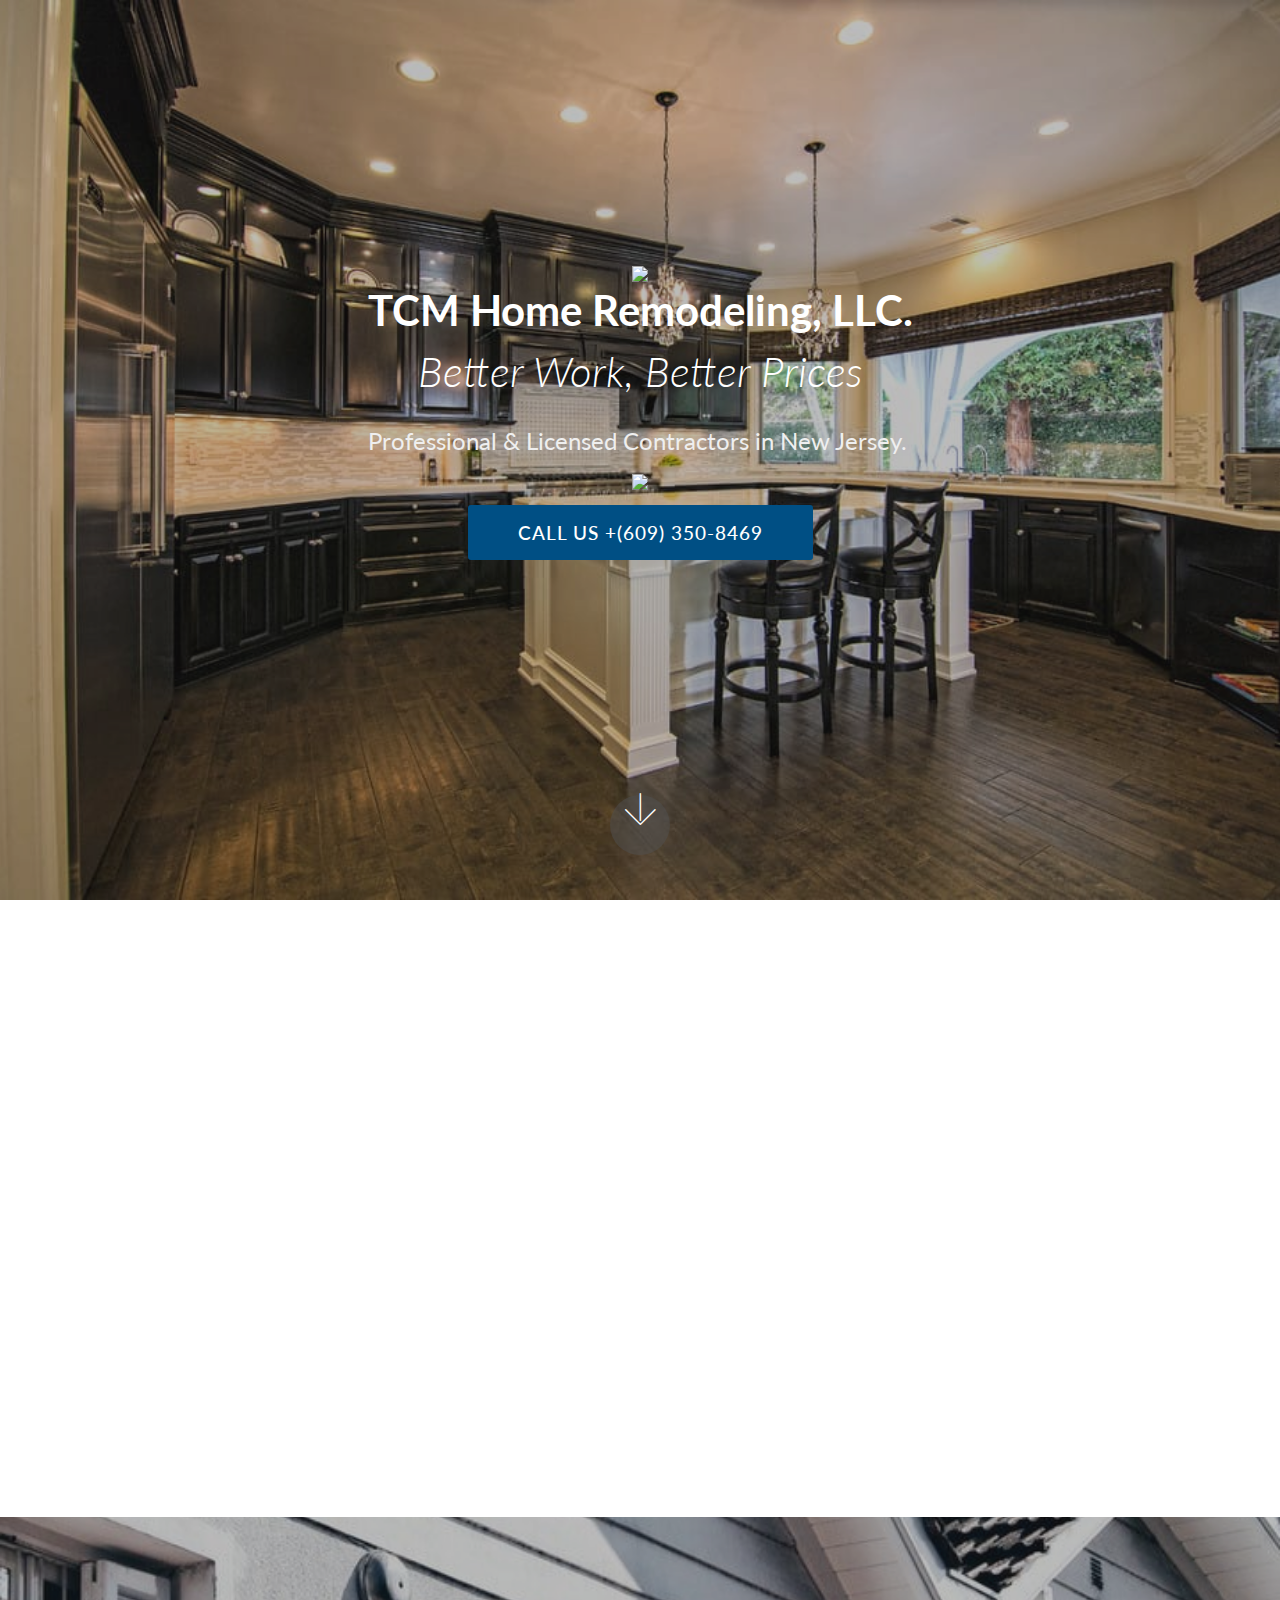
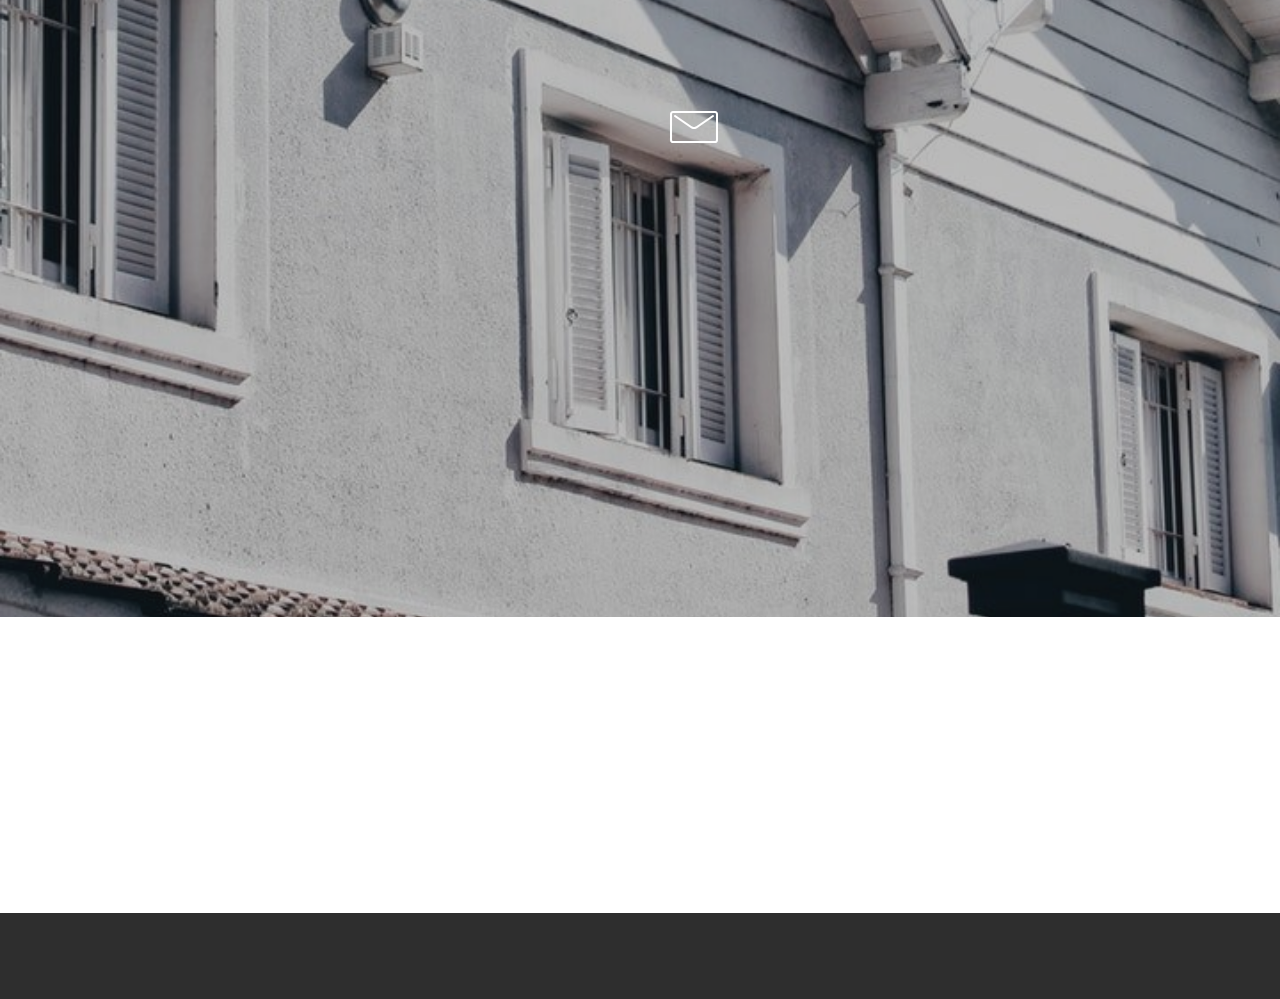
==== commit 4a0097e5: "create github pages" ====
--- a/index.html
+++ b/index.html
@@ -88,6 +88,8 @@
 
   gtag('config', 'UA-88956907-2');
 </script>
+
+<script type="text/javascript" src="https://ajax.googleapis.com/ajax/libs/jquery/1.11.0/jquery.min.js"></script>
 
 <script type="text/javascript">
         $(document).ready(function () {
@@ -145,8 +147,10 @@
 <!-- Your customer chat code -->
 <div class="fb-customerchat"
   attribution="setup_tool"
-  page_id="1924870337805023">
-</div>
+  page_id="1924870337805023"
+  theme_color="#004f84">
+</div>
+
 <!-- /Google Analytics -->
 
 
@@ -178,7 +182,7 @@
     </nav>
 </section>
 
-<section class="engine"><a href="https://mobirise.me/k">develop free website</a></section><section class="cid-qRYeRBmWIY mbr-fullscreen" id="header2-f">
+<section class="engine"><a href="https://mobirise.me/m">free web design templates</a></section><section class="cid-qRYeRBmWIY mbr-fullscreen" id="header2-f">
 
     
 
@@ -231,7 +235,7 @@
         <div class="media-container-row">
             <div class="card p-2 col-12 col-md-6 col-lg-4 col-lg-3">
                 <div class="card-wrapper">
-                    <div class="fb-album-container col-3" data-album="1924873741138016"></div>
+                    <div class="fb-album-container" data-album="1924873741138016"></div>
                     <div class="card-img">
                         <a href="https://www.facebook.com/pg/TCM-Home-Remodeling-LLC-1924870337805023/photos/?tab=album&album_id=1924873741138016"><img src="assets/images/32366538-1924872187804838-1667384678870417408-o-2.jpg" alt="tcm-kitchen-remodeling" title="tcm-kitchen-remodeling"></a>
                     </div>
@@ -322,7 +326,7 @@
                 </div>
                 <div data-form-type="formoid">
                     <div data-form-alert="" hidden="">Thanks for filling out the form!</div>
-                    <form class="block mbr-form" action="https://mobirise.com/" method="post" data-form-title="Mobirise Form"><input type="hidden" name="email" data-form-email="true" value="aQsHIMU1xsvMCXr6r+FOAbXDycyaZKyP+f8ACnZuYrJOHOSSVwVxl3Lai1oBndd5PIUm1G4B1tIhal8iMrT4+djNmFLoriQGz3lazDeca4ykBJyrGgaJmjllxcnO52Pb" data-form-field="Email">
+                    <form class="block mbr-form" action="https://mobirise.com/" method="post" data-form-title="Mobirise Form"><input type="hidden" name="email" data-form-email="true" value="cU+7/dR8PnMf1XCUzTRWbnD8sRuliDRlgxxvyAviBBsDqp2ijwXCcxwTGDb93/WAXt2ktkUiAa3qWZCxM1FVRh8sY8+gKKG8QWVwgpBIiNyPRuLrEHP+RVOFxoYXV0nF" data-form-field="Email">
                         <div class="row">
                             <div class="col-md-6 multi-horizontal" data-for="name">
                                 <input type="text" class="form-control input" name="name" data-form-field="Name" placeholder="Your Name" required="" id="name-form4-r">
